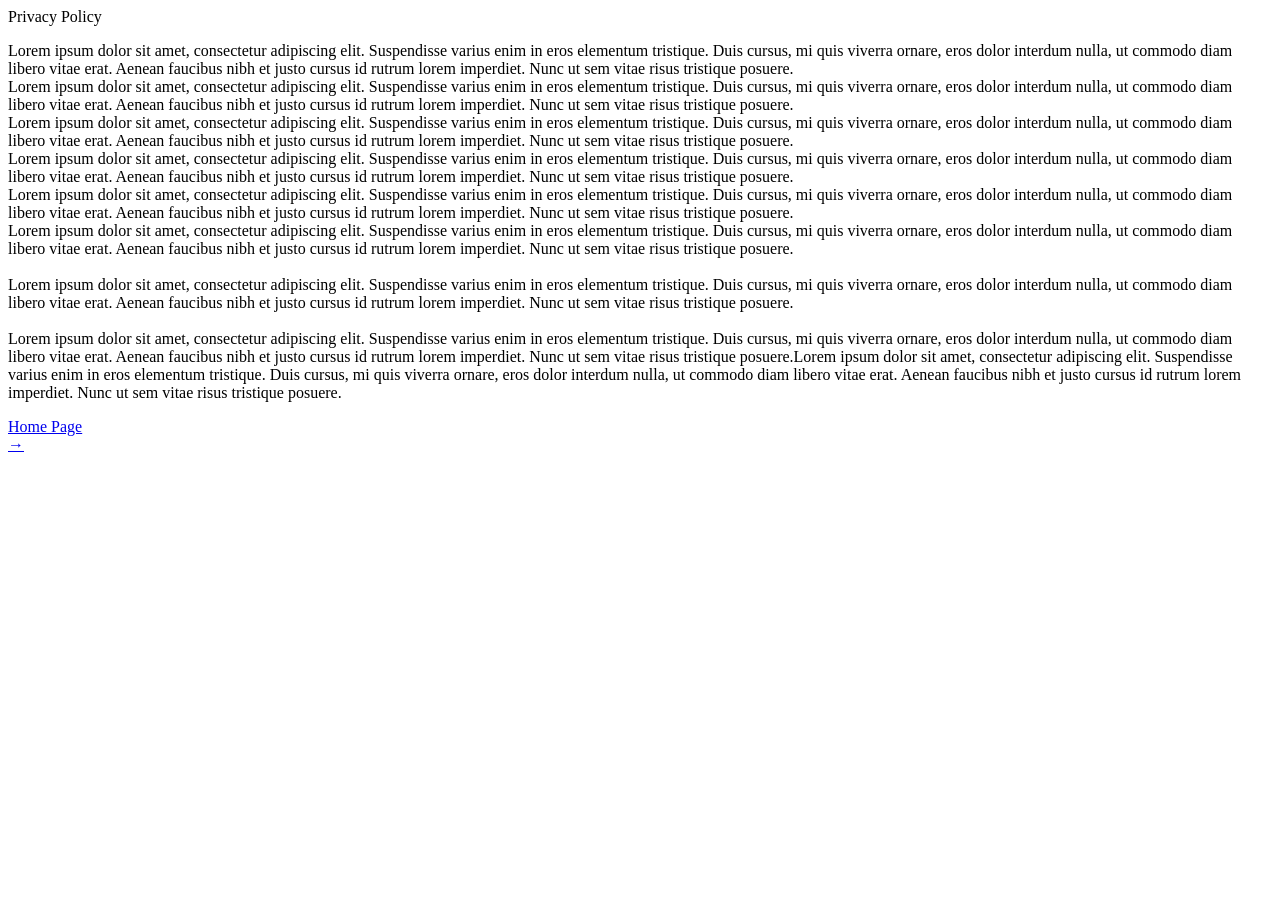
==== privacy-policy-back-page-ok.html @ 3b4ec620 "Add files via upload" ====
<!doctype html>
<!-- This site was created in Webflow. https://webflow.com --><!-- Last Published: Fri May 29 2026 19:56:03 GMT+0000 (Coordinated Universal Time) -->
<html
    data-wf-page="6a0327117312ab943bbf5c32"
    data-wf-status="1"
>
    <!-- Added by HTTrack --><meta
        http-equiv="content-type"
        content="text/html;charset=utf-8"
    /><!-- /Added by HTTrack -->
    <head>
        <meta charset="utf-8" />
        <link href="https://cdn.prod.website-files.com/" rel="preconnect" crossorigin="anonymous" />
        <title>Privacy Policy</title>
        <meta content="Privacy Policy and pop-up window" name="description" />
        <meta content="Privacy Policy" property="og:title" />
        <meta content="Privacy Policy and pop-up window" property="og:description" />
        <meta
            content="https://cdn.prod.website-files.com/69a6dccf8df4a122312ee3b1/69a896faf5322ec0ecd57ed1_cdu445-set-top-box-828550_1920.jpg"
            property="og:image"
        />
        <meta content="Privacy Policy" name="twitter:title" />
        <meta content="Privacy Policy and pop-up window" name="twitter:description" />
        <meta property="og:type" content="website" />
        <meta content="summary_large_image" name="twitter:card" />
        <meta content="width=device-width, initial-scale=1" name="viewport" />
        <link href="https://fonts.googleapis.com/" rel="preconnect" />
        <link href="https://fonts.gstatic.com/" rel="preconnect" crossorigin="anonymous" />
        <link rel="stylesheet" href="css/styles.css">
        <link rel="stylesheet" href="index.html">
        <script src="js/webfont.js" type="text/javascript"></script>
        <script type="text/javascript">
            WebFont.load({ google: { families: ["Jost:300,400,500,600,700"] } });
        </script>
        <script type="text/javascript">
            !(function (o, c) {
                var n = c.documentElement,
                    t = " w-mod-";
                (n.className += t + "js"),
                    ("ontouchstart" in o || (o.DocumentTouch && c instanceof DocumentTouch)) &&
                        (n.className += t + "touch");
            })(window, document);
        </script>
        
    </head>
    <body class="body">
        <section class="section-hero pp">
            <div class="container-hero">
                <div class="text-pp">Privacy Policy</div>
                <p class="paragraph-4">
                    Lorem ipsum dolor sit amet, consectetur adipiscing elit. Suspendisse varius enim in eros elementum
                    tristique. Duis cursus, mi quis viverra ornare, eros dolor interdum nulla, ut commodo diam libero
                    vitae erat. Aenean faucibus nibh et justo cursus id rutrum lorem imperdiet. Nunc ut sem vitae risus
                    tristique posuere.<br />Lorem ipsum dolor sit amet, consectetur adipiscing elit. Suspendisse varius
                    enim in eros elementum tristique. Duis cursus, mi quis viverra ornare, eros dolor interdum nulla, ut
                    commodo diam libero vitae erat. Aenean faucibus nibh et justo cursus id rutrum lorem imperdiet. Nunc
                    ut sem vitae risus tristique posuere.<br />Lorem ipsum dolor sit amet, consectetur adipiscing elit.
                    Suspendisse varius enim in eros elementum tristique. Duis cursus, mi quis viverra ornare, eros dolor
                    interdum nulla, ut commodo diam libero vitae erat. Aenean faucibus nibh et justo cursus id rutrum
                    lorem imperdiet. Nunc ut sem vitae risus tristique posuere.<br />Lorem ipsum dolor sit amet,
                    consectetur adipiscing elit. Suspendisse varius enim in eros elementum tristique. Duis cursus, mi
                    quis viverra ornare, eros dolor interdum nulla, ut commodo diam libero vitae erat. Aenean faucibus
                    nibh et justo cursus id rutrum lorem imperdiet. Nunc ut sem vitae risus tristique posuere.<br />Lorem
                    ipsum dolor sit amet, consectetur adipiscing elit. Suspendisse varius enim in eros elementum
                    tristique. Duis cursus, mi quis viverra ornare, eros dolor interdum nulla, ut commodo diam libero
                    vitae erat. Aenean faucibus nibh et justo cursus id rutrum lorem imperdiet. Nunc ut sem vitae risus
                    tristique posuere.<br />Lorem ipsum dolor sit amet, consectetur adipiscing elit. Suspendisse varius
                    enim in eros elementum tristique. Duis cursus, mi quis viverra ornare, eros dolor interdum nulla, ut
                    commodo diam libero vitae erat. Aenean faucibus nibh et justo cursus id rutrum lorem imperdiet. Nunc
                    ut sem vitae risus tristique posuere.<br /><br />Lorem ipsum dolor sit amet, consectetur adipiscing
                    elit. Suspendisse varius enim in eros elementum tristique. Duis cursus, mi quis viverra ornare, eros
                    dolor interdum nulla, ut commodo diam libero vitae erat. Aenean faucibus nibh et justo cursus id
                    rutrum lorem imperdiet. Nunc ut sem vitae risus tristique posuere.<br /><br />Lorem ipsum dolor sit
                    amet, consectetur adipiscing elit. Suspendisse varius enim in eros elementum tristique. Duis cursus,
                    mi quis viverra ornare, eros dolor interdum nulla, ut commodo diam libero vitae erat. Aenean
                    faucibus nibh et justo cursus id rutrum lorem imperdiet. Nunc ut sem vitae risus tristique
                    posuere.Lorem ipsum dolor sit amet, consectetur adipiscing elit. Suspendisse varius enim in eros
                    elementum tristique. Duis cursus, mi quis viverra ornare, eros dolor interdum nulla, ut commodo diam
                    libero vitae erat. Aenean faucibus nibh et justo cursus id rutrum lorem imperdiet. Nunc ut sem vitae
                    risus tristique posuere.
                </p>
                <a href="index.html" target="_blank" class="button-nav w-inline-block"
                    ><div class="btn-title-nav pp">Home Page</div>
                    <div class="arrow-text">→</div></a
                >
            </div>
        </section>
        <script
            src="../d3e54v103j8qbb.cloudfront.net/js/jquery-3.5.1.min.dc5e7f18c87b35.js?site=69a6dccf8df4a122312ee3b1"
            type="text/javascript"
            integrity="sha256-9/aliU8dGd2tb6OSsuzixeV4y/faTqgFtohetphbbj0="
            crossorigin="anonymous"
        ></script>
        <script
            src="js/webflow.schunk.f383f5e6d5965c7d.js"
            type="text/javascript"
            integrity="sha384-QnOp7fbOcrKXZDi7+0fkHJk90FV9G/AoswfyaoltjC7RwYWcCfFhbXP4nXa9dqGz"
            crossorigin="anonymous"
        ></script>
        <script
            src="js/webflow.751e0867.6551f58fa950fc60.js"
            type="text/javascript"
            integrity="sha384-1dzC0J/1cXneCALthyqDxwNOGMQVz5u79cgPYtq+trc8svQGAEjWtfOWQQilgE8m"
            crossorigin="anonymous"
        ></script>
    </body>
</html>
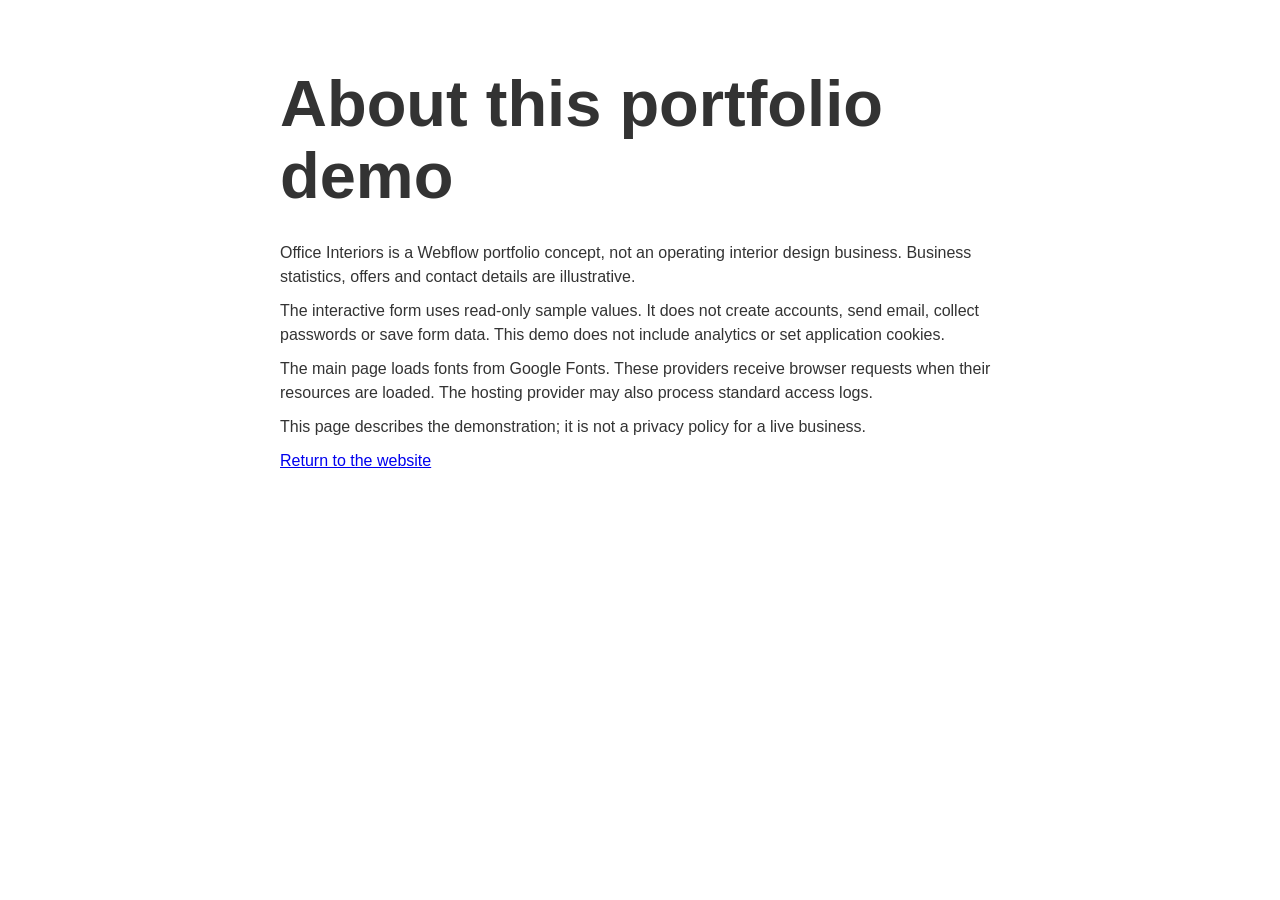
==== commit 7639a9d7: "Sync published Office Interiors demo improvements back to source" ====
--- a/privacy-policy-back-page-ok.html
+++ b/privacy-policy-back-page-ok.html
@@ -1,107 +1,8 @@
 <!doctype html>
-<!-- This site was created in Webflow. https://webflow.com --><!-- Last Published: Fri May 29 2026 19:56:03 GMT+0000 (Coordinated Universal Time) -->
-<html
-    data-wf-page="6a0327117312ab943bbf5c32"
-    data-wf-status="1"
->
-    <!-- Added by HTTrack --><meta
-        http-equiv="content-type"
-        content="text/html;charset=utf-8"
-    /><!-- /Added by HTTrack -->
-    <head>
-        <meta charset="utf-8" />
-        <link href="https://cdn.prod.website-files.com/" rel="preconnect" crossorigin="anonymous" />
-        <title>Privacy Policy</title>
-        <meta content="Privacy Policy and pop-up window" name="description" />
-        <meta content="Privacy Policy" property="og:title" />
-        <meta content="Privacy Policy and pop-up window" property="og:description" />
-        <meta
-            content="https://cdn.prod.website-files.com/69a6dccf8df4a122312ee3b1/69a896faf5322ec0ecd57ed1_cdu445-set-top-box-828550_1920.jpg"
-            property="og:image"
-        />
-        <meta content="Privacy Policy" name="twitter:title" />
-        <meta content="Privacy Policy and pop-up window" name="twitter:description" />
-        <meta property="og:type" content="website" />
-        <meta content="summary_large_image" name="twitter:card" />
-        <meta content="width=device-width, initial-scale=1" name="viewport" />
-        <link href="https://fonts.googleapis.com/" rel="preconnect" />
-        <link href="https://fonts.gstatic.com/" rel="preconnect" crossorigin="anonymous" />
-        <link rel="stylesheet" href="css/styles.css">
-        <link rel="stylesheet" href="index.html">
-        <script src="js/webfont.js" type="text/javascript"></script>
-        <script type="text/javascript">
-            WebFont.load({ google: { families: ["Jost:300,400,500,600,700"] } });
-        </script>
-        <script type="text/javascript">
-            !(function (o, c) {
-                var n = c.documentElement,
-                    t = " w-mod-";
-                (n.className += t + "js"),
-                    ("ontouchstart" in o || (o.DocumentTouch && c instanceof DocumentTouch)) &&
-                        (n.className += t + "touch");
-            })(window, document);
-        </script>
-        
-    </head>
-    <body class="body">
-        <section class="section-hero pp">
-            <div class="container-hero">
-                <div class="text-pp">Privacy Policy</div>
-                <p class="paragraph-4">
-                    Lorem ipsum dolor sit amet, consectetur adipiscing elit. Suspendisse varius enim in eros elementum
-                    tristique. Duis cursus, mi quis viverra ornare, eros dolor interdum nulla, ut commodo diam libero
-                    vitae erat. Aenean faucibus nibh et justo cursus id rutrum lorem imperdiet. Nunc ut sem vitae risus
-                    tristique posuere.<br />Lorem ipsum dolor sit amet, consectetur adipiscing elit. Suspendisse varius
-                    enim in eros elementum tristique. Duis cursus, mi quis viverra ornare, eros dolor interdum nulla, ut
-                    commodo diam libero vitae erat. Aenean faucibus nibh et justo cursus id rutrum lorem imperdiet. Nunc
-                    ut sem vitae risus tristique posuere.<br />Lorem ipsum dolor sit amet, consectetur adipiscing elit.
-                    Suspendisse varius enim in eros elementum tristique. Duis cursus, mi quis viverra ornare, eros dolor
-                    interdum nulla, ut commodo diam libero vitae erat. Aenean faucibus nibh et justo cursus id rutrum
-                    lorem imperdiet. Nunc ut sem vitae risus tristique posuere.<br />Lorem ipsum dolor sit amet,
-                    consectetur adipiscing elit. Suspendisse varius enim in eros elementum tristique. Duis cursus, mi
-                    quis viverra ornare, eros dolor interdum nulla, ut commodo diam libero vitae erat. Aenean faucibus
-                    nibh et justo cursus id rutrum lorem imperdiet. Nunc ut sem vitae risus tristique posuere.<br />Lorem
-                    ipsum dolor sit amet, consectetur adipiscing elit. Suspendisse varius enim in eros elementum
-                    tristique. Duis cursus, mi quis viverra ornare, eros dolor interdum nulla, ut commodo diam libero
-                    vitae erat. Aenean faucibus nibh et justo cursus id rutrum lorem imperdiet. Nunc ut sem vitae risus
-                    tristique posuere.<br />Lorem ipsum dolor sit amet, consectetur adipiscing elit. Suspendisse varius
-                    enim in eros elementum tristique. Duis cursus, mi quis viverra ornare, eros dolor interdum nulla, ut
-                    commodo diam libero vitae erat. Aenean faucibus nibh et justo cursus id rutrum lorem imperdiet. Nunc
-                    ut sem vitae risus tristique posuere.<br /><br />Lorem ipsum dolor sit amet, consectetur adipiscing
-                    elit. Suspendisse varius enim in eros elementum tristique. Duis cursus, mi quis viverra ornare, eros
-                    dolor interdum nulla, ut commodo diam libero vitae erat. Aenean faucibus nibh et justo cursus id
-                    rutrum lorem imperdiet. Nunc ut sem vitae risus tristique posuere.<br /><br />Lorem ipsum dolor sit
-                    amet, consectetur adipiscing elit. Suspendisse varius enim in eros elementum tristique. Duis cursus,
-                    mi quis viverra ornare, eros dolor interdum nulla, ut commodo diam libero vitae erat. Aenean
-                    faucibus nibh et justo cursus id rutrum lorem imperdiet. Nunc ut sem vitae risus tristique
-                    posuere.Lorem ipsum dolor sit amet, consectetur adipiscing elit. Suspendisse varius enim in eros
-                    elementum tristique. Duis cursus, mi quis viverra ornare, eros dolor interdum nulla, ut commodo diam
-                    libero vitae erat. Aenean faucibus nibh et justo cursus id rutrum lorem imperdiet. Nunc ut sem vitae
-                    risus tristique posuere.
-                </p>
-                <a href="index.html" target="_blank" class="button-nav w-inline-block"
-                    ><div class="btn-title-nav pp">Home Page</div>
-                    <div class="arrow-text">→</div></a
-                >
-            </div>
-        </section>
-        <script
-            src="../d3e54v103j8qbb.cloudfront.net/js/jquery-3.5.1.min.dc5e7f18c87b35.js?site=69a6dccf8df4a122312ee3b1"
-            type="text/javascript"
-            integrity="sha256-9/aliU8dGd2tb6OSsuzixeV4y/faTqgFtohetphbbj0="
-            crossorigin="anonymous"
-        ></script>
-        <script
-            src="js/webflow.schunk.f383f5e6d5965c7d.js"
-            type="text/javascript"
-            integrity="sha384-QnOp7fbOcrKXZDi7+0fkHJk90FV9G/AoswfyaoltjC7RwYWcCfFhbXP4nXa9dqGz"
-            crossorigin="anonymous"
-        ></script>
-        <script
-            src="js/webflow.751e0867.6551f58fa950fc60.js"
-            type="text/javascript"
-            integrity="sha384-1dzC0J/1cXneCALthyqDxwNOGMQVz5u79cgPYtq+trc8svQGAEjWtfOWQQilgE8m"
-            crossorigin="anonymous"
-        ></script>
-    </body>
-</html>
+<html lang="en"><head><meta charset="utf-8"><meta name="viewport" content="width=device-width, initial-scale=1"><title>About this portfolio demo</title><link rel="icon" href="6a0c930e99f82356119db2fb_favicon_32.jpg" type="image/jpeg"><link rel="stylesheet" href="styles.css"></head>
+<body><main class="container-hero" style="padding:48px 20px;max-width:760px"><h1>About this portfolio demo</h1>
+<p>Office Interiors is a Webflow portfolio concept, not an operating interior design business. Business statistics, offers and contact details are illustrative.</p>
+<p>The interactive form uses read-only sample values. It does not create accounts, send email, collect passwords or save form data. This demo does not include analytics or set application cookies.</p>
+<p>The main page loads fonts from Google Fonts. These providers receive browser requests when their resources are loaded. The hosting provider may also process standard access logs.</p>
+<p>This page describes the demonstration; it is not a privacy policy for a live business.</p>
+<a href="index.html">Return to the website</a></main></body></html>
--- a/styles.css
+++ b/styles.css
@@ -0,0 +1,4090 @@
+html {
+  -webkit-text-size-adjust: 100%;
+  -ms-text-size-adjust: 100%;
+  font-family: sans-serif;
+}
+
+body {
+  margin: 0;
+}
+
+article, aside, details, figcaption, figure, footer, header, hgroup, main, menu, nav, section, summary {
+  display: block;
+}
+
+audio, canvas, progress, video {
+  vertical-align: baseline;
+  display: inline-block;
+}
+
+audio:not([controls]) {
+  height: 0;
+  display: none
+}
+
+[hidden], template {
+  display: none;
+}
+
+a {
+  background-color: #0000;
+}
+
+a:active, a:hover {
+  outline: 0;
+}
+
+abbr[title] {
+  border-bottom: 1px dotted;
+}
+
+b, strong {
+  font-weight: bold;
+}
+
+dfn {
+  font-style: italic;
+}
+
+h1 {
+  margin: .67em 0;
+  font-size: 2em;
+}
+
+mark {
+  color: #000;
+  background: #ff0;
+}
+
+small {
+  font-size: 80%;
+}
+
+sub, sup {
+  vertical-align: baseline;
+  font-size: 75%;
+  line-height: 0;
+  position: relative;
+}
+
+sup {
+  top: -.5em;
+}
+
+sub {
+  bottom: -.25em;
+}
+
+img {
+  border: 0;
+}
+
+svg:not(:root) {
+  overflow: hidden;
+}
+
+hr {
+  box-sizing: content-box;
+  height: 0;
+}
+
+pre {
+  overflow: auto;
+}
+
+code, kbd, pre, samp {
+  font-family: monospace;
+  font-size: 1em;
+}
+
+button, input, optgroup, select, textarea {
+  color: inherit;
+  font: inherit;
+  margin: 0;
+}
+
+button {
+  overflow: visible;
+}
+
+button, select {
+  text-transform: none;
+}
+
+button, html input[type="button"], input[type="reset"] {
+  -webkit-appearance: button;
+  cursor: pointer;
+}
+
+button[disabled], html input[disabled] {
+  cursor: default;
+}
+
+button::-moz-focus-inner, input::-moz-focus-inner {
+  border: 0;
+  padding: 0;
+}
+
+input {
+  line-height: normal;
+}
+
+input[type="checkbox"], input[type="radio"] {
+  box-sizing: border-box;
+  padding: 0;
+}
+
+input[type="number"]::-webkit-inner-spin-button, input[type="number"]::-webkit-outer-spin-button {
+  height: auto;
+}
+
+input[type="search"] {
+  -webkit-appearance: none;
+}
+
+input[type="search"]::-webkit-search-cancel-button, input[type="search"]::-webkit-search-decoration {
+  -webkit-appearance: none;
+}
+
+legend {
+  border: 0;
+  padding: 0;
+}
+
+textarea {
+  overflow: auto;
+}
+
+optgroup {
+  font-weight: bold;
+}
+
+table {
+  border-collapse: collapse;
+  border-spacing: 0;
+}
+
+td, th {
+  padding: 0;
+}
+
+@font-face {
+  font-family: webflow-icons;
+  src: url("[data-uri]") format("truetype");
+  font-weight: normal;
+  font-style: normal;
+}
+
+[class^="w-icon-"], [class*=" w-icon-"] {
+  speak: none;
+  font-variant: normal;
+  text-transform: none;
+  -webkit-font-smoothing: antialiased;
+  -moz-osx-font-smoothing: grayscale;
+  font-style: normal;
+  font-weight: normal;
+  line-height: 1;
+  font-family: webflow-icons !important;
+}
+
+.w-icon-slider-right:before {
+  content: "";
+}
+
+.w-icon-slider-left:before {
+  content: "";
+}
+
+.w-icon-nav-menu:before {
+  content: "";
+}
+
+.w-icon-arrow-down:before, .w-icon-dropdown-toggle:before {
+  content: "";
+}
+
+.w-icon-file-upload-remove:before {
+  content: "";
+}
+
+.w-icon-file-upload-icon:before {
+  content: "";
+}
+
+* {
+  box-sizing: border-box;
+}
+
+html {
+  height: 100%;
+}
+
+body {
+  color: #333;
+  background-color: #fff;
+  min-height: 100%;
+  margin: 0;
+  font-family: Arial, sans-serif;
+  font-size: 14px;
+  line-height: 20px;
+}
+
+img {
+  vertical-align: middle;
+  max-width: 100%;
+  display: inline-block;
+}
+
+html.w-mod-touch * {
+  background-attachment: scroll !important;
+}
+
+.w-block {
+  display: block;
+}
+
+.w-inline-block {
+  max-width: 100%;
+  display: inline-block;
+}
+
+.w-clearfix:before, .w-clearfix:after {
+  content: " ";
+  grid-area: 1 / 1 / 2 / 2;
+  display: table;
+}
+
+.w-clearfix:after {
+  clear: both;
+}
+
+.w-hidden {
+  display: none;
+}
+
+.w-button {
+  color: #fff;
+  line-height: inherit;
+  cursor: pointer;
+  background-color: #3898ec;
+  border: 0;
+  border-radius: 0;
+  padding: 9px 15px;
+  text-decoration: none;
+  display: inline-block;
+}
+
+input.w-button {
+  -webkit-appearance: button;
+}
+
+html[data-w-dynpage] [data-w-cloak] {
+  color: #0000 !important;
+}
+
+.w-code-block {
+  margin: unset;
+}
+
+pre.w-code-block code {
+  all: inherit;
+}
+
+pre.w-code-block code > span {
+  display: block !important;
+}
+
+.w-optimization {
+  display: contents;
+}
+
+h1, h2, h3, h4, h5, h6 {
+  margin-bottom: 10px;
+  font-weight: bold;
+}
+
+h1 {
+  margin-top: 20px;
+  font-size: 38px;
+  line-height: 44px;
+}
+
+h2 {
+  margin-top: 20px;
+  font-size: 32px;
+  line-height: 36px;
+}
+
+h3 {
+  margin-top: 20px;
+  font-size: 24px;
+  line-height: 30px;
+}
+
+h4 {
+  margin-top: 10px;
+  font-size: 18px;
+  line-height: 24px;
+}
+
+h5 {
+  margin-top: 10px;
+  font-size: 14px;
+  line-height: 20px;
+}
+
+h6 {
+  margin-top: 10px;
+  font-size: 12px;
+  line-height: 18px;
+}
+
+p {
+  margin-top: 0;
+  margin-bottom: 10px;
+}
+
+blockquote {
+  border-left: 5px solid #e2e2e2;
+  margin: 0 0 10px;
+  padding: 10px 20px;
+  font-size: 18px;
+  line-height: 22px;
+}
+
+figure {
+  margin: 0 0 10px;
+}
+
+figcaption {
+  text-align: center;
+  margin-top: 5px;
+}
+
+ul, ol {
+  margin-top: 0;
+  margin-bottom: 10px;
+  padding-left: 40px;
+}
+
+.w-list-unstyled {
+  padding-left: 0;
+  list-style: none;
+}
+
+.w-embed:before, .w-embed:after {
+  content: " ";
+  grid-area: 1 / 1 / 2 / 2;
+  display: table;
+}
+
+.w-embed:after {
+  clear: both;
+}
+
+.w-video {
+  width: 100%;
+  padding: 0;
+  position: relative;
+}
+
+.w-video iframe, .w-video object, .w-video embed {
+  border: none;
+  width: 100%;
+  height: 100%;
+  position: absolute;
+  top: 0;
+  left: 0;
+}
+
+fieldset {
+  border: 0;
+  margin: 0;
+  padding: 0;
+}
+
+button, [type="button"], [type="reset"] {
+  cursor: pointer;
+  -webkit-appearance: button;
+  border: 0;
+}
+
+.w-form {
+  margin: 0 0 15px;
+}
+
+.w-form-done {
+  text-align: center;
+  background-color: #ddd;
+  padding: 20px;
+  display: none;
+}
+
+.w-form-fail {
+  background-color: #ffdede;
+  margin-top: 10px;
+  padding: 10px;
+  display: none;
+}
+
+label {
+  margin-bottom: 5px;
+  font-weight: bold;
+  display: block;
+}
+
+.w-input, .w-select {
+  color: #333;
+  vertical-align: middle;
+  background-color: #fff;
+  border: 1px solid #ccc;
+  width: 100%;
+  height: 38px;
+  margin-bottom: 10px;
+  padding: 8px 12px;
+  font-size: 14px;
+  line-height: 1.42857;
+  display: block;
+}
+
+.w-input::placeholder, .w-select::placeholder {
+  color: #999;
+}
+
+.w-input:focus, .w-select:focus {
+  border-color: #3898ec;
+  outline: 0;
+}
+
+.w-input[disabled], .w-select[disabled], .w-input[readonly], .w-select[readonly], fieldset[disabled] .w-input, fieldset[disabled] .w-select {
+  cursor: not-allowed;
+}
+
+.w-input[disabled]:not(.w-input-disabled), .w-select[disabled]:not(.w-input-disabled), .w-input[readonly], .w-select[readonly], fieldset[disabled]:not(.w-input-disabled) .w-input, fieldset[disabled]:not(.w-input-disabled) .w-select {
+  background-color: #eee;
+}
+
+textarea.w-input, textarea.w-select {
+  height: auto;
+}
+
+.w-select {
+  background-color: #f3f3f3;
+}
+
+.w-select[multiple] {
+  height: auto;
+}
+
+.w-form-label {
+  cursor: pointer;
+  margin-bottom: 0;
+  font-weight: normal;
+  display: inline-block;
+}
+
+.w-radio {
+  margin-bottom: 5px;
+  padding-left: 20px;
+  display: block;
+}
+
+.w-radio:before, .w-radio:after {
+  content: " ";
+  grid-area: 1 / 1 / 2 / 2;
+  display: table;
+}
+
+.w-radio:after {
+  clear: both;
+}
+
+.w-radio-input {
+  float: left;
+  margin: 3px 0 0 -20px;
+  line-height: normal;
+}
+
+.w-file-upload {
+  margin-bottom: 10px;
+  display: block;
+}
+
+.w-file-upload-input {
+  opacity: 0;
+  z-index: -100;
+  width: .1px;
+  height: .1px;
+  position: absolute;
+  overflow: hidden;
+}
+
+.w-file-upload-default, .w-file-upload-uploading, .w-file-upload-success {
+  color: #333;
+  display: inline-block;
+}
+
+.w-file-upload-error {
+  margin-top: 10px;
+  display: block;
+}
+
+.w-file-upload-default.w-hidden, .w-file-upload-uploading.w-hidden, .w-file-upload-error.w-hidden, .w-file-upload-success.w-hidden {
+  display: none;
+}
+
+.w-file-upload-uploading-btn {
+  cursor: pointer;
+  background-color: #fafafa;
+  border: 1px solid #ccc;
+  margin: 0;
+  padding: 8px 12px;
+  font-size: 14px;
+  font-weight: normal;
+  display: flex;
+}
+
+.w-file-upload-file {
+  background-color: #fafafa;
+  border: 1px solid #ccc;
+  flex-grow: 1;
+  justify-content: space-between;
+  margin: 0;
+  padding: 8px 9px 8px 11px;
+  display: flex;
+}
+
+.w-file-upload-file-name {
+  font-size: 14px;
+  font-weight: normal;
+  display: block;
+}
+
+.w-file-remove-link {
+  cursor: pointer;
+  width: auto;
+  height: auto;
+  margin-top: 3px;
+  margin-left: 10px;
+  padding: 3px;
+  display: block;
+}
+
+.w-icon-file-upload-remove {
+  margin: auto;
+  font-size: 10px;
+}
+
+.w-file-upload-error-msg {
+  color: #ea384c;
+  padding: 2px 0;
+  display: inline-block;
+}
+
+.w-file-upload-info {
+  padding: 0 12px;
+  line-height: 38px;
+  display: inline-block;
+}
+
+.w-file-upload-label {
+  cursor: pointer;
+  background-color: #fafafa;
+  border: 1px solid #ccc;
+  margin: 0;
+  padding: 8px 12px;
+  font-size: 14px;
+  font-weight: normal;
+  display: inline-block;
+}
+
+.w-icon-file-upload-icon, .w-icon-file-upload-uploading {
+  width: 20px;
+  margin-right: 8px;
+  display: inline-block;
+}
+
+.w-icon-file-upload-uploading {
+  height: 20px;
+}
+
+.w-container {
+  max-width: 940px;
+  margin-left: auto;
+  margin-right: auto;
+}
+
+.w-container:before, .w-container:after {
+  content: " ";
+  grid-area: 1 / 1 / 2 / 2;
+  display: table;
+}
+
+.w-container:after {
+  clear: both;
+}
+
+.w-container .w-row {
+  margin-left: -10px;
+  margin-right: -10px;
+}
+
+.w-row:before, .w-row:after {
+  content: " ";
+  grid-area: 1 / 1 / 2 / 2;
+  display: table;
+}
+
+.w-row:after {
+  clear: both;
+}
+
+.w-row .w-row {
+  margin-left: 0;
+  margin-right: 0;
+}
+
+.w-col {
+  float: left;
+  width: 100%;
+  min-height: 1px;
+  padding-left: 10px;
+  padding-right: 10px;
+  position: relative;
+}
+
+.w-col .w-col {
+  padding-left: 0;
+  padding-right: 0;
+}
+
+.w-col-1 {
+  width: 8.33333%;
+}
+
+.w-col-2 {
+  width: 16.6667%;
+}
+
+.w-col-3 {
+  width: 25%;
+}
+
+.w-col-4 {
+  width: 33.3333%;
+}
+
+.w-col-5 {
+  width: 41.6667%;
+}
+
+.w-col-6 {
+  width: 50%;
+}
+
+.w-col-7 {
+  width: 58.3333%;
+}
+
+.w-col-8 {
+  width: 66.6667%;
+}
+
+.w-col-9 {
+  width: 75%;
+}
+
+.w-col-10 {
+  width: 83.3333%;
+}
+
+.w-col-11 {
+  width: 91.6667%;
+}
+
+.w-col-12 {
+  width: 100%;
+}
+
+.w-hidden-main {
+  display: none !important;
+}
+
+.password-wrapper {
+  position: relative;
+}
+
+.password-wrapper input {
+  width: 100%;
+  padding-right: 40px;
+  box-sizing: border-box;
+}
+
+.password-wrapper button {
+  position: absolute;
+  right: 10px;
+  top: 40%;
+  transform: translateY(-50%);
+  border: none;
+  background: none;
+  cursor: pointer;
+  font-size: 18px;
+}
+.password-toggle.active {
+  color: #0007af;
+}
+.cookie-banner {
+  position: fixed;
+  bottom: 20px;
+  left: 20px;
+  right: 20px;
+  background: #8c8c8c;
+  color: rgb(30, 30, 30);
+  padding: 20px;
+  border-radius: 8px;
+  z-index: 9999;
+}
+
+.cookie-banner.hidden {
+  display: none;
+}
+
+
+
+
+
+
+
+@media screen and (max-width: 991px) {
+  .w-container {
+    max-width: 1140px;
+  }
+
+  .w-hidden-main {
+    display: inherit !important;
+  }
+
+  .w-hidden-medium {
+    display: none !important;
+  }
+
+  .w-col-medium-1 {
+    width: 8.33333%;
+  }
+
+  .w-col-medium-2 {
+    width: 16.6667%;
+  }
+
+  .w-col-medium-3 {
+    width: 25%;
+  }
+
+  .w-col-medium-4 {
+    width: 33.3333%;
+  }
+
+  .w-col-medium-5 {
+    width: 41.6667%;
+  }
+
+  .w-col-medium-6 {
+    width: 50%;
+  }
+
+  .w-col-medium-7 {
+    width: 58.3333%;
+  }
+
+  .w-col-medium-8 {
+    width: 66.6667%;
+  }
+
+  .w-col-medium-9 {
+    width: 75%;
+  }
+
+  .w-col-medium-10 {
+    width: 83.3333%;
+  }
+
+  .w-col-medium-11 {
+    width: 91.6667%;
+  }
+
+  .w-col-medium-12 {
+    width: 100%;
+  }
+
+  .w-col-stack {
+    width: 100%;
+    left: auto;
+    right: auto;
+  }
+}
+
+@media screen and (max-width: 767px) {
+  .w-hidden-main, .w-hidden-medium {
+    display: inherit !important;
+  }
+
+  .w-hidden-small {
+    display: none !important;
+  }
+
+  .w-row, .w-container .w-row {
+    margin-left: 0;
+    margin-right: 0;
+  }
+
+  .w-col {
+    width: 100%;
+    left: auto;
+    right: auto;
+  }
+
+  .w-col-small-1 {
+    width: 8.33333%;
+  }
+
+  .w-col-small-2 {
+    width: 16.6667%;
+  }
+
+  .w-col-small-3 {
+    width: 25%;
+  }
+
+  .w-col-small-4 {
+    width: 33.3333%;
+  }
+
+  .w-col-small-5 {
+    width: 41.6667%;
+  }
+
+  .w-col-small-6 {
+    width: 50%;
+  }
+
+  .w-col-small-7 {
+    width: 58.3333%;
+  }
+
+  .w-col-small-8 {
+    width: 66.6667%;
+  }
+
+  .w-col-small-9 {
+    width: 75%;
+  }
+
+  .w-col-small-10 {
+    width: 83.3333%;
+  }
+
+  .w-col-small-11 {
+    width: 91.6667%;
+  }
+
+  .w-col-small-12 {
+    width: 100%;
+  }
+}
+
+@media screen and (max-width: 479px) {
+  .w-container {
+    max-width: none;
+  }
+
+  .w-hidden-main, .w-hidden-medium, .w-hidden-small {
+    display: inherit !important;
+  }
+
+  .w-hidden-tiny {
+    display: none !important;
+  }
+
+  .w-col {
+    width: 100%;
+  }
+
+  .w-col-tiny-1 {
+    width: 8.33333%;
+  }
+
+  .w-col-tiny-2 {
+    width: 16.6667%;
+  }
+
+  .w-col-tiny-3 {
+    width: 25%;
+  }
+
+  .w-col-tiny-4 {
+    width: 33.3333%;
+  }
+
+  .w-col-tiny-5 {
+    width: 41.6667%;
+  }
+
+  .w-col-tiny-6 {
+    width: 50%;
+  }
+
+  .w-col-tiny-7 {
+    width: 58.3333%;
+  }
+
+  .w-col-tiny-8 {
+    width: 66.6667%;
+  }
+
+  .w-col-tiny-9 {
+    width: 75%;
+  }
+
+  .w-col-tiny-10 {
+    width: 83.3333%;
+  }
+
+  .w-col-tiny-11 {
+    width: 91.6667%;
+  }
+
+  .w-col-tiny-12 {
+    width: 100%;
+  }
+}
+
+.w-widget {
+  position: relative;
+}
+
+.w-widget-map {
+  width: 100%;
+  height: 400px;
+}
+
+.w-widget-map label {
+  width: auto;
+  display: inline;
+}
+
+.w-widget-map img {
+  max-width: inherit;
+}
+
+.w-widget-map .gm-style-iw {
+  text-align: center;
+}
+
+.w-widget-map .gm-style-iw > button {
+  display: none !important;
+}
+
+.w-widget-twitter {
+  overflow: hidden;
+}
+
+.w-widget-twitter-count-shim {
+  vertical-align: top;
+  text-align: center;
+  background: #fff;
+  border: 1px solid #758696;
+  border-radius: 3px;
+  width: 28px;
+  height: 20px;
+  display: inline-block;
+  position: relative;
+}
+
+.w-widget-twitter-count-shim * {
+  pointer-events: none;
+  -webkit-user-select: none;
+  user-select: none;
+}
+
+.w-widget-twitter-count-shim .w-widget-twitter-count-inner {
+  text-align: center;
+  color: #999;
+  font-family: serif;
+  font-size: 15px;
+  line-height: 12px;
+  position: relative;
+}
+
+.w-widget-twitter-count-shim .w-widget-twitter-count-clear {
+  display: block;
+  position: relative;
+}
+
+.w-widget-twitter-count-shim.w--large {
+  width: 36px;
+  height: 28px;
+}
+
+.w-widget-twitter-count-shim.w--large .w-widget-twitter-count-inner {
+  font-size: 18px;
+  line-height: 18px;
+}
+
+.w-widget-twitter-count-shim:not(.w--vertical) {
+  margin-left: 5px;
+  margin-right: 8px;
+}
+
+.w-widget-twitter-count-shim:not(.w--vertical).w--large {
+  margin-left: 6px;
+}
+
+.w-widget-twitter-count-shim:not(.w--vertical):before, .w-widget-twitter-count-shim:not(.w--vertical):after {
+  content: " ";
+  pointer-events: none;
+  border: solid #0000;
+  width: 0;
+  height: 0;
+  position: absolute;
+  top: 50%;
+  left: 0;
+}
+
+.w-widget-twitter-count-shim:not(.w--vertical):before {
+  border-width: 4px;
+  border-color: #75869600 #5d6c7b #75869600 #75869600;
+  margin-top: -4px;
+  margin-left: -9px;
+}
+
+.w-widget-twitter-count-shim:not(.w--vertical).w--large:before {
+  border-width: 5px;
+  margin-top: -5px;
+  margin-left: -10px;
+}
+
+.w-widget-twitter-count-shim:not(.w--vertical):after {
+  border-width: 4px;
+  border-color: #fff0 #fff #fff0 #fff0;
+  margin-top: -4px;
+  margin-left: -8px;
+}
+
+.w-widget-twitter-count-shim:not(.w--vertical).w--large:after {
+  border-width: 5px;
+  margin-top: -5px;
+  margin-left: -9px;
+}
+
+.w-widget-twitter-count-shim.w--vertical {
+  width: 61px;
+  height: 33px;
+  margin-bottom: 8px;
+}
+
+.w-widget-twitter-count-shim.w--vertical:before, .w-widget-twitter-count-shim.w--vertical:after {
+  content: " ";
+  pointer-events: none;
+  border: solid #0000;
+  width: 0;
+  height: 0;
+  position: absolute;
+  top: 100%;
+  left: 50%;
+}
+
+.w-widget-twitter-count-shim.w--vertical:before {
+  border-width: 5px;
+  border-color: #5d6c7b #75869600 #75869600;
+  margin-left: -5px;
+}
+
+.w-widget-twitter-count-shim.w--vertical:after {
+  border-width: 4px;
+  border-color: #fff #fff0 #fff0;
+  margin-left: -4px;
+}
+
+.w-widget-twitter-count-shim.w--vertical .w-widget-twitter-count-inner {
+  font-size: 18px;
+  line-height: 22px;
+}
+
+.w-widget-twitter-count-shim.w--vertical.w--large {
+  width: 76px;
+}
+
+.w-background-video {
+  color: #fff;
+  height: 500px;
+  position: relative;
+  overflow: hidden;
+}
+
+.w-background-video > video {
+  object-fit: cover;
+  z-index: -100;
+  background-position: 50%;
+  background-size: cover;
+  width: 100%;
+  height: 100%;
+  margin: auto;
+  position: absolute;
+  inset: -100%;
+}
+
+.w-background-video > video::-webkit-media-controls-start-playback-button {
+  -webkit-appearance: none;
+  display: none !important;
+}
+
+.w-background-video--control {
+  background-color: #0000;
+  padding: 0;
+  position: absolute;
+  bottom: 1em;
+  right: 1em;
+}
+
+.w-background-video--control > [hidden] {
+  display: none !important;
+}
+
+.w-slider {
+  text-align: center;
+  clear: both;
+  -webkit-tap-highlight-color: #0000;
+  tap-highlight-color: #0000;
+  background: #ddd;
+  height: 300px;
+  position: relative;
+}
+
+.w-slider-mask {
+  z-index: 1;
+  white-space: nowrap;
+  height: 100%;
+  display: block;
+  position: relative;
+  left: 0;
+  right: 0;
+  overflow: hidden;
+}
+
+.w-slide {
+  vertical-align: top;
+  white-space: normal;
+  text-align: left;
+  width: 100%;
+  height: 100%;
+  display: inline-block;
+  position: relative;
+}
+
+.w-slider-nav {
+  z-index: 2;
+  text-align: center;
+  -webkit-tap-highlight-color: #0000;
+  tap-highlight-color: #0000;
+  height: 40px;
+  margin: auto;
+  padding-top: 10px;
+  position: absolute;
+  inset: auto 0 0;
+}
+
+.w-slider-nav.w-round > div {
+  border-radius: 100%;
+}
+
+.w-slider-nav.w-num > div {
+  width: auto;
+  height: auto;
+  font-size: inherit;
+  line-height: inherit;
+  padding: .2em .5em;
+}
+
+.w-slider-nav.w-shadow > div {
+  box-shadow: 0 0 3px #3336;
+}
+
+.w-slider-nav-invert {
+  color: #fff;
+}
+
+.w-slider-nav-invert > div {
+  background-color: #2226;
+}
+
+.w-slider-nav-invert > div.w-active {
+  background-color: #222;
+}
+
+.w-slider-dot {
+  cursor: pointer;
+  background-color: #fff6;
+  width: 1em;
+  height: 1em;
+  margin: 0 3px .5em;
+  transition: background-color .1s, color .1s;
+  display: inline-block;
+  position: relative;
+}
+
+.w-slider-dot.w-active {
+  background-color: #fff;
+}
+
+.w-slider-dot:focus {
+  outline: none;
+  box-shadow: 0 0 0 2px #fff;
+}
+
+.w-slider-dot:focus.w-active {
+  box-shadow: none;
+}
+
+.w-slider-arrow-left, .w-slider-arrow-right {
+  cursor: pointer;
+  color: #fff;
+  -webkit-tap-highlight-color: #0000;
+  tap-highlight-color: #0000;
+  -webkit-user-select: none;
+  user-select: none;
+  width: 80px;
+  margin: auto;
+  font-size: 40px;
+  position: absolute;
+  inset: 0;
+  overflow: hidden;
+}
+
+.w-slider-arrow-left [class^="w-icon-"], .w-slider-arrow-right [class^="w-icon-"], .w-slider-arrow-left [class*=" w-icon-"], .w-slider-arrow-right [class*=" w-icon-"] {
+  position: absolute;
+}
+
+.w-slider-arrow-left:focus, .w-slider-arrow-right:focus {
+  outline: 0;
+}
+
+.w-slider-arrow-left {
+  z-index: 3;
+  right: auto;
+}
+
+.w-slider-arrow-right {
+  z-index: 4;
+  left: auto;
+}
+
+.w-icon-slider-left, .w-icon-slider-right {
+  width: 1em;
+  height: 1em;
+  margin: auto;
+  inset: 0;
+}
+
+.w-slider-aria-label {
+  clip: rect(0 0 0 0);
+  border: 0;
+  width: 1px;
+  height: 1px;
+  margin: -1px;
+  padding: 0;
+  position: absolute;
+  overflow: hidden;
+}
+
+.w-slider-force-show {
+  display: block !important;
+}
+
+.w-dropdown {
+  text-align: left;
+  z-index: 900;
+  margin-left: auto;
+  margin-right: auto;
+  display: inline-block;
+  position: relative;
+}
+
+.w-dropdown-btn, .w-dropdown-toggle, .w-dropdown-link {
+  vertical-align: top;
+  color: #222;
+  text-align: left;
+  white-space: nowrap;
+  margin-left: auto;
+  margin-right: auto;
+  padding: 20px;
+  text-decoration: none;
+  position: relative;
+}
+
+.w-dropdown-toggle {
+  -webkit-user-select: none;
+  user-select: none;
+  cursor: pointer;
+  padding-right: 40px;
+  display: inline-block;
+}
+
+.w-dropdown-toggle:focus {
+  outline: 0;
+}
+
+.w-icon-dropdown-toggle {
+  width: 1em;
+  height: 1em;
+  margin: auto 20px auto auto;
+  position: absolute;
+  top: 0;
+  bottom: 0;
+  right: 0;
+}
+
+.w-dropdown-list {
+  background: #ddd;
+  min-width: 100%;
+  display: none;
+  position: absolute;
+}
+
+.w-dropdown-list.w--open {
+  display: block;
+}
+
+.w-dropdown-link {
+  color: #222;
+  padding: 10px 20px;
+  display: block;
+}
+
+.w-dropdown-link.w--current {
+  color: #0082f3;
+}
+
+.w-dropdown-link:focus {
+  outline: 0;
+}
+
+.w-lightbox-backdrop {
+  cursor: auto;
+  letter-spacing: normal;
+  text-indent: 0;
+  text-shadow: none;
+  text-transform: none;
+  visibility: visible;
+  white-space: normal;
+  word-break: normal;
+  word-spacing: normal;
+  word-wrap: normal;
+  color: #fff;
+  text-align: center;
+  z-index: 2000;
+  opacity: 0;
+  -webkit-user-select: none;
+  -moz-user-select: none;
+  -webkit-tap-highlight-color: transparent;
+  background: #000000e6;
+  outline: 0;
+  font-family: Helvetica Neue, Helvetica, Ubuntu, Segoe UI, Verdana, sans-serif;
+  font-size: 17px;
+  font-style: normal;
+  font-weight: 300;
+  line-height: 1.2;
+  list-style: disc;
+  position: fixed;
+  inset: 0;
+  -webkit-transform: translate(0);
+}
+
+.w-lightbox-backdrop, .w-lightbox-container {
+  -webkit-overflow-scrolling: touch;
+  height: 100%;
+  overflow: auto;
+}
+
+.w-lightbox-content {
+  height: 100vh;
+  position: relative;
+  overflow: hidden;
+}
+
+.w-lightbox-view {
+  opacity: 0;
+  width: 100vw;
+  height: 100vh;
+  position: absolute;
+}
+
+.w-lightbox-view:before {
+  content: "";
+  height: 100vh;
+}
+
+.w-lightbox-group, .w-lightbox-group .w-lightbox-view, .w-lightbox-group .w-lightbox-view:before {
+  height: 86vh;
+}
+
+.w-lightbox-frame, .w-lightbox-view:before {
+  vertical-align: middle;
+  display: inline-block;
+}
+
+.w-lightbox-figure {
+  margin: 0;
+  position: relative;
+}
+
+.w-lightbox-group .w-lightbox-figure {
+  cursor: pointer;
+}
+
+.w-lightbox-img {
+  width: auto;
+  max-width: none;
+  height: auto;
+}
+
+.w-lightbox-image {
+  float: none;
+  max-width: 100vw;
+  max-height: 100vh;
+  display: block;
+}
+
+.w-lightbox-group .w-lightbox-image {
+  max-height: 86vh;
+}
+
+.w-lightbox-caption {
+  text-align: left;
+  text-overflow: ellipsis;
+  white-space: nowrap;
+  background: #0006;
+  padding: .5em 1em;
+  position: absolute;
+  bottom: 0;
+  left: 0;
+  right: 0;
+  overflow: hidden;
+}
+
+.w-lightbox-embed {
+  width: 100%;
+  height: 100%;
+  position: absolute;
+  inset: 0;
+}
+
+.w-lightbox-control {
+  cursor: pointer;
+  background-position: center;
+  background-repeat: no-repeat;
+  background-size: 24px;
+  width: 4em;
+  transition: all .3s;
+  position: absolute;
+  top: 0;
+}
+
+.w-lightbox-left {
+  background-image: url("[data-uri]");
+  display: none;
+  bottom: 0;
+  left: 0;
+}
+
+.w-lightbox-right {
+  background-image: url("[data-uri]");
+  display: none;
+  bottom: 0;
+  right: 0;
+}
+
+.w-lightbox-close {
+  background-image: url("[data-uri]");
+  background-size: 18px;
+  height: 2.6em;
+  right: 0;
+}
+
+.w-lightbox-strip {
+  white-space: nowrap;
+  padding: 0 1vh;
+  line-height: 0;
+  position: absolute;
+  bottom: 0;
+  left: 0;
+  right: 0;
+  overflow: auto hidden;
+}
+
+.w-lightbox-item {
+  box-sizing: content-box;
+  cursor: pointer;
+  width: 10vh;
+  padding: 2vh 1vh;
+  display: inline-block;
+  -webkit-transform: translate3d(0, 0, 0);
+}
+
+.w-lightbox-active {
+  opacity: .3;
+}
+
+.w-lightbox-thumbnail {
+  background: #222;
+  height: 10vh;
+  position: relative;
+  overflow: hidden;
+}
+
+.w-lightbox-thumbnail-image {
+  position: absolute;
+  top: 0;
+  left: 0;
+}
+
+.w-lightbox-thumbnail .w-lightbox-tall {
+  width: 100%;
+  top: 50%;
+  transform: translate(0, -50%);
+}
+
+.w-lightbox-thumbnail .w-lightbox-wide {
+  height: 100%;
+  left: 50%;
+  transform: translate(-50%);
+}
+
+.w-lightbox-spinner {
+  box-sizing: border-box;
+  border: 5px solid #0006;
+  border-radius: 50%;
+  width: 40px;
+  height: 40px;
+  margin-top: -20px;
+  margin-left: -20px;
+  animation: .8s linear infinite spin;
+  position: absolute;
+  top: 50%;
+  left: 50%;
+}
+
+.w-lightbox-spinner:after {
+  content: "";
+  border: 3px solid #0000;
+  border-bottom-color: #fff;
+  border-radius: 50%;
+  position: absolute;
+  inset: -4px;
+}
+
+.w-lightbox-hide {
+  display: none;
+}
+
+.w-lightbox-noscroll {
+  overflow: hidden;
+}
+
+@media (min-width: 768px) {
+  .w-lightbox-content {
+    height: 96vh;
+    margin-top: 2vh;
+  }
+
+  .w-lightbox-view, .w-lightbox-view:before {
+    height: 96vh;
+  }
+
+  .w-lightbox-group, .w-lightbox-group .w-lightbox-view, .w-lightbox-group .w-lightbox-view:before {
+    height: 84vh;
+  }
+
+  .w-lightbox-image {
+    max-width: 96vw;
+    max-height: 96vh;
+  }
+
+  .w-lightbox-group .w-lightbox-image {
+    max-width: 82.3vw;
+    max-height: 84vh;
+  }
+
+  .w-lightbox-left, .w-lightbox-right {
+    opacity: .5;
+    display: block;
+  }
+
+  .w-lightbox-close {
+    opacity: .8;
+  }
+
+  .w-lightbox-control:hover {
+    opacity: 1;
+  }
+}
+
+.w-lightbox-inactive, .w-lightbox-inactive:hover {
+  opacity: 0;
+}
+
+.w-richtext:before, .w-richtext:after {
+  content: " ";
+  grid-area: 1 / 1 / 2 / 2;
+  display: table;
+}
+
+.w-richtext:after {
+  clear: both;
+}
+
+.w-richtext[contenteditable="true"]:before, .w-richtext[contenteditable="true"]:after {
+  white-space: initial;
+}
+
+.w-richtext ol, .w-richtext ul {
+  overflow: hidden;
+}
+
+.w-richtext .w-richtext-figure-selected.w-richtext-figure-type-video div:after, .w-richtext .w-richtext-figure-selected[data-rt-type="video"] div:after, .w-richtext .w-richtext-figure-selected.w-richtext-figure-type-image div, .w-richtext .w-richtext-figure-selected[data-rt-type="image"] div {
+  outline: 2px solid #2895f7;
+}
+
+.w-richtext figure.w-richtext-figure-type-video > div:after, .w-richtext figure[data-rt-type="video"] > div:after {
+  content: "";
+  display: none;
+  position: absolute;
+  inset: 0;
+}
+
+.w-richtext figure {
+  max-width: 60%;
+  position: relative;
+}
+
+.w-richtext figure > div:before {
+  cursor: default !important;
+}
+
+.w-richtext figure img {
+  width: 100%;
+}
+
+.w-richtext figure figcaption.w-richtext-figcaption-placeholder {
+  opacity: .6;
+}
+
+.w-richtext figure div {
+  color: #0000;
+  font-size: 0;
+}
+
+.w-richtext figure.w-richtext-figure-type-image, .w-richtext figure[data-rt-type="image"] {
+  display: table;
+}
+
+.w-richtext figure.w-richtext-figure-type-image > div, .w-richtext figure[data-rt-type="image"] > div {
+  display: inline-block;
+}
+
+.w-richtext figure.w-richtext-figure-type-image > figcaption, .w-richtext figure[data-rt-type="image"] > figcaption {
+  caption-side: bottom;
+  display: table-caption;
+}
+
+.w-richtext figure.w-richtext-figure-type-video, .w-richtext figure[data-rt-type="video"] {
+  width: 60%;
+  height: 0;
+}
+
+.w-richtext figure.w-richtext-figure-type-video iframe, .w-richtext figure[data-rt-type="video"] iframe {
+  width: 100%;
+  height: 100%;
+  position: absolute;
+  top: 0;
+  left: 0;
+}
+
+.w-richtext figure.w-richtext-figure-type-video > div, .w-richtext figure[data-rt-type="video"] > div {
+  width: 100%;
+}
+
+.w-richtext figure.w-richtext-align-center {
+  clear: both;
+  margin-left: auto;
+  margin-right: auto;
+}
+
+.w-richtext figure.w-richtext-align-center.w-richtext-figure-type-image > div, .w-richtext figure.w-richtext-align-center[data-rt-type="image"] > div {
+  max-width: 100%;
+}
+
+.w-richtext figure.w-richtext-align-normal {
+  clear: both;
+}
+
+.w-richtext figure.w-richtext-align-fullwidth {
+  text-align: center;
+  clear: both;
+  width: 100%;
+  max-width: 100%;
+  margin-left: auto;
+  margin-right: auto;
+  display: block;
+}
+
+.w-richtext figure.w-richtext-align-fullwidth > div {
+  padding-bottom: inherit;
+  display: inline-block;
+}
+
+.w-richtext figure.w-richtext-align-fullwidth > figcaption {
+  display: block;
+}
+
+.w-richtext figure.w-richtext-align-floatleft {
+  float: left;
+  clear: none;
+  margin-right: 15px;
+}
+
+.w-richtext figure.w-richtext-align-floatright {
+  float: right;
+  clear: none;
+  margin-left: 15px;
+}
+
+.w-nav {
+  z-index: 1000;
+  background: #ddd;
+  position: relative;
+}
+
+.w-nav:before, .w-nav:after {
+  content: " ";
+  grid-area: 1 / 1 / 2 / 2;
+  display: table;
+}
+
+.w-nav:after {
+  clear: both;
+}
+
+.w-nav-brand {
+  float: left;
+  color: #333;
+  text-decoration: none;
+  position: relative;
+}
+
+.w-nav-link {
+  vertical-align: top;
+  color: #222;
+  text-align: left;
+  margin-left: auto;
+  margin-right: auto;
+  padding: 20px;
+  text-decoration: none;
+  display: inline-block;
+  position: relative;
+}
+
+.w-nav-link.w--current {
+  color: #0082f3;
+}
+
+.w-nav-menu {
+  float: right;
+  position: relative;
+}
+
+[data-nav-menu-open] {
+  text-align: center;
+  background: #c8c8c8;
+  min-width: 200px;
+  position: absolute;
+  top: 100%;
+  left: 0;
+  right: 0;
+  overflow: visible;
+  display: block !important;
+}
+
+.w--nav-link-open {
+  display: block;
+  position: relative;
+}
+
+.w-nav-overlay {
+  width: 100%;
+  display: none;
+  position: absolute;
+  top: 100%;
+  left: 0;
+  right: 0;
+  overflow: hidden;
+}
+
+.w-nav-overlay [data-nav-menu-open] {
+  top: 0;
+}
+
+.w-nav[data-animation="over-left"] .w-nav-overlay {
+  width: auto;
+}
+
+.w-nav[data-animation="over-left"] .w-nav-overlay, .w-nav[data-animation="over-left"] [data-nav-menu-open] {
+  z-index: 1;
+  top: 0;
+  right: auto;
+}
+
+.w-nav[data-animation="over-right"] .w-nav-overlay {
+  width: auto;
+}
+
+.w-nav[data-animation="over-right"] .w-nav-overlay, .w-nav[data-animation="over-right"] [data-nav-menu-open] {
+  z-index: 1;
+  top: 0;
+  left: auto;
+}
+
+.w-nav-button {
+  float: right;
+  cursor: pointer;
+  -webkit-tap-highlight-color: #0000;
+  tap-highlight-color: #0000;
+  -webkit-user-select: none;
+  user-select: none;
+  padding: 18px;
+  font-size: 24px;
+  display: none;
+  position: relative;
+}
+
+.w-nav-button:focus {
+  outline: 0;
+}
+
+.w-nav-button.w--open {
+  color: #fff;
+  background-color: #c8c8c8;
+}
+
+.w-nav[data-collapse="all"] .w-nav-menu {
+  display: none;
+}
+
+.w-nav[data-collapse="all"] .w-nav-button, .w--nav-dropdown-open, .w--nav-dropdown-toggle-open {
+  display: block;
+}
+
+.w--nav-dropdown-list-open {
+  position: static;
+}
+
+@media screen and (max-width: 991px) {
+  .w-nav[data-collapse="medium"] .w-nav-menu {
+    display: none;
+  }
+
+  .w-nav[data-collapse="medium"] .w-nav-button {
+    display: block;
+  }
+}
+
+@media screen and (max-width: 767px) {
+  .w-nav[data-collapse="small"] .w-nav-menu {
+    display: none;
+  }
+
+  .w-nav[data-collapse="small"] .w-nav-button {
+    display: block;
+  }
+
+  .w-nav-brand {
+    padding-left: 10px;
+  }
+}
+
+@media screen and (max-width: 479px) {
+  .w-nav[data-collapse="tiny"] .w-nav-menu {
+    display: none;
+  }
+
+  .w-nav[data-collapse="tiny"] .w-nav-button {
+    display: block;
+  }
+}
+
+.w-tabs {
+  position: relative;
+}
+
+.w-tabs:before, .w-tabs:after {
+  content: " ";
+  grid-area: 1 / 1 / 2 / 2;
+  display: table;
+}
+
+.w-tabs:after {
+  clear: both;
+}
+
+.w-tab-menu {
+  position: relative;
+}
+
+.w-tab-link {
+  vertical-align: top;
+  text-align: left;
+  cursor: pointer;
+  color: #222;
+  background-color: #ddd;
+  padding: 9px 30px;
+  text-decoration: none;
+  display: inline-block;
+  position: relative;
+}
+
+.w-tab-link.w--current {
+  background-color: #c8c8c8;
+}
+
+.w-tab-link:focus {
+  outline: 0;
+}
+
+.w-tab-content {
+  display: block;
+  position: relative;
+  overflow: hidden;
+}
+
+.w-tab-pane {
+  display: none;
+  position: relative;
+}
+
+.w--tab-active {
+  display: block;
+}
+
+@media screen and (max-width: 479px) {
+  .w-tab-link {
+    display: block;
+  }
+}
+
+.w-ix-emptyfix:after {
+  content: "";
+}
+
+@keyframes spin {
+  0% {
+    transform: rotate(0);
+  }
+
+  100% {
+    transform: rotate(360deg);
+  }
+}
+
+.w-dyn-empty {
+  background-color: #ddd;
+  padding: 10px;
+}
+
+.w-dyn-hide, .w-dyn-bind-empty, .w-condition-invisible {
+  display: none !important;
+}
+
+.wf-layout-layout {
+  display: grid;
+}
+
+:root {
+  --black-grey: #333;
+}
+
+.w-layout-grid {
+  grid-row-gap: 16px;
+  grid-column-gap: 16px;
+  grid-template-rows: auto auto;
+  grid-template-columns: 1fr 1fr;
+  grid-auto-columns: 1fr;
+  display: grid;
+}
+
+.w-checkbox {
+  margin-bottom: 5px;
+  padding-left: 20px;
+  display: block;
+}
+
+.w-checkbox:before {
+  content: " ";
+  grid-area: 1 / 1 / 2 / 2;
+  display: table;
+}
+
+.w-checkbox:after {
+  content: " ";
+  clear: both;
+  grid-area: 1 / 1 / 2 / 2;
+  display: table;
+}
+
+.w-checkbox-input {
+  float: left;
+  margin: 4px 0 0 -20px;
+  line-height: normal;
+}
+
+.w-checkbox-input--inputType-custom {
+  border: 1px solid #ccc;
+  border-radius: 2px;
+  width: 12px;
+  height: 12px;
+}
+
+.w-checkbox-input--inputType-custom.w--redirected-checked {
+  background-color: #3898ec;
+  background-image: url("data:image/svg+xml,%3Csvg xmlns="http://www.w3.org/2000/svg" viewBox="0 0 16 16"%3E%3Cpath d="m3 8 3 3 7-7" fill="none" stroke="white" stroke-width="2"/%3E%3C/svg%3E");
+  background-position: 50%;
+  background-repeat: no-repeat;
+  background-size: cover;
+  border-color: #3898ec;
+}
+
+.w-checkbox-input--inputType-custom.w--redirected-focus {
+  box-shadow: 0 0 3px 1px #3898ec;
+}
+
+body {
+  color: var(--black-grey);
+  font-family: Jost, sans-serif;
+  font-size: 16px;
+  line-height: 150%;
+}
+
+h1 {
+  margin-top: 20px;
+  margin-bottom: 30px;
+  font-size: 65px;
+  font-weight: 600;
+  line-height: 110%;
+}
+
+h2 {
+  margin-top: 0;
+  margin-bottom: 10px;
+  font-size: 30px;
+  font-weight: 500;
+  line-height: 36px;
+}
+
+.navbar {
+  background-color: #fff;
+  padding-top: 30px;
+  padding-bottom: 30px;
+}
+
+.logo-nav {
+  color: var(--black-grey);
+  background-image: url("69a6f186ba38278a45c28c60_Mask%20group.svg");
+  background-position: 4%;
+  background-repeat: no-repeat;
+  background-size: 60px 60px;
+  padding-left: 0;
+  font-size: 80px;
+  font-weight: 300;
+  text-decoration: none;
+  position: relative;
+  overflow: visible;
+}
+
+.logo-nav.footer {
+  font-size: 70px;
+  line-height: 115%;
+}
+
+.menu-item-nav {
+  color: #333;
+  margin-left: 0;
+  margin-right: 0;
+  padding: 0;
+  transition: all .555s;
+}
+
+.menu-item-nav:hover {
+  color: #0e36e6;
+}
+
+.nav-menu {
+  grid-column-gap: 8px;
+  grid-row-gap: 8px;
+  flex-flow: column;
+  justify-content: flex-start;
+  align-items: flex-start;
+  display: flex;
+}
+
+.container-hero {
+  grid-column-gap: 20px;
+  grid-row-gap: 20px;
+  text-align: left;
+  background-color: #fff;
+  border-radius: 16px;
+  flex-flow: column;
+  max-width: 1140px;
+  margin-left: auto;
+  margin-right: auto;
+  padding: 0;
+  display: block;
+}
+
+.container-hero.flex {
+  grid-column-gap: 40px;
+  grid-row-gap: 40px;
+  flex-flow: row;
+  justify-content: flex-start;
+  align-items: center;
+  margin-left: auto;
+  margin-right: auto;
+  display: flex;
+}
+
+.container-hero.ok {
+  grid-column-gap: 27px;
+  grid-row-gap: 27px;
+  max-width: 450px;
+  padding: 35px 14px;
+  display: flex;
+  position: relative;
+}
+
+.container-hero.footer {
+  background-color: #e4eafd;
+}
+
+.phon-nav {
+  grid-column-gap: 10px;
+  grid-row-gap: 10px;
+  flex-flow: column;
+  justify-content: flex-start;
+  align-items: center;
+  margin-left: auto;
+  margin-right: 0;
+  display: flex;
+}
+
+.phone {
+  max-width: 197.367px;
+  color: var(--black-grey);
+  font-size: 23px;
+  font-weight: 600;
+  text-decoration: none;
+  transition: all .555s;
+}
+
+.phone:hover {
+  color: #3457e9;
+}
+
+.button-nav {
+  background-color: #0e36e6;
+  border-radius: 50px;
+  justify-content: center;
+  align-items: center;
+  max-width: 197.367px;
+  min-height: 50px;
+  margin-left: 0;
+  padding-left: 30px;
+  padding-right: 50px;
+  transition: all .555s;
+  display: flex;
+  position: relative;
+}
+
+.button-nav:hover {
+  background-color: #333;
+}
+
+.button-nav.w--current {
+  max-width: 300px;
+  padding-left: 20px;
+}
+
+.btn-title-nav {
+  color: #fff;
+  margin-bottom: 4px;
+  text-decoration: none;
+}
+
+.a {
+  color: #fff;
+  background-color: #fff;
+  border-radius: 50%;
+  width: 33px;
+  margin-left: 20px;
+  padding: 4px;
+  position: absolute;
+  inset: 18% 3% auto auto;
+}
+
+.section-hero {
+  background-color: #0e36e61c;
+  padding: 20px;
+}
+
+.section-hero:hover {
+  box-shadow: 0 2px 5px #0003;
+}
+
+.section-hero.footer {
+  letter-spacing: 0;
+  padding-top: 101px;
+}
+
+.section-hero.ok {
+  text-align: left;
+  background-color: #0e36e61c;
+  justify-content: center;
+  align-items: center;
+  height: 100vh;
+  padding: 0;
+  transition: opacity .555s;
+  display: flex;
+}
+
+.section-hero.pp {
+  background-color: #fff;
+}
+
+.img-main {
+  object-fit: cover;
+  width: 100%;
+  max-height: 648px;
+}
+
+.main-bg-white {
+  background-color: #fff;
+  border-radius: 50px;
+  padding: 30px;
+}
+
+.main-bg-white.footer {
+  background-color: #e4eafd;
+}
+
+.div-text-main {
+  justify-content: space-between;
+  align-items: flex-end;
+  display: flex;
+}
+
+.text-block {
+  color: #0e36e6;
+  text-align: center;
+  background-color: #f1f3f9;
+  border-radius: 50px;
+  width: 100%;
+  max-width: 198px;
+  margin-top: 0;
+  margin-bottom: 46px;
+  padding: 15px;
+}
+
+.grid-main {
+  grid-column-gap: 0px;
+  grid-row-gap: 0px;
+  grid-template-rows: auto;
+  grid-template-columns: 1fr 1fr;
+  margin-top: 40px;
+}
+
+.par-right-main {
+  margin-bottom: 10px;
+}
+
+.url-main {
+  color: #0e36e6;
+  text-decoration: none;
+  transition: all .555s;
+}
+
+.url-main:hover {
+  color: #0e36e6;
+  box-shadow: 0 2px #0e36e6;
+}
+
+.grid-about {
+  grid-column-gap: 0px;
+  grid-row-gap: 0px;
+  grid-template-rows: auto;
+  place-items: start;
+  margin-top: 30px;
+}
+
+.text-left-about-copy {
+  font-size: 50px;
+}
+
+.text-margin-about {
+  margin-left: 50%;
+  font-weight: 500;
+}
+
+.h2-about {
+  margin-bottom: 0;
+  padding-bottom: 40px;
+}
+
+.grid-numbers-about {
+  grid-column-gap: 50px;
+  grid-row-gap: 50px;
+  grid-template-rows: auto;
+  grid-template-columns: 1fr 1fr 1fr 1fr;
+  max-width: 1039px;
+  font-weight: 500;
+}
+
+.number-about {
+  color: #0e36e6;
+  margin-bottom: 20px;
+  font-size: 30px;
+  display: block;
+}
+
+.link {
+  color: #0e36e6;
+  text-decoration: none;
+}
+
+.grid-design {
+  grid-column-gap: 0px;
+  grid-row-gap: 0px;
+  grid-template-rows: auto;
+  grid-template-columns: 1fr 1fr;
+}
+
+.slider-design {
+  background-color: #fff0;
+  height: auto;
+  margin-top: 40px;
+}
+
+.slide-nav {
+  display: none;
+}
+
+.slide {
+  margin-left: 25%;
+}
+
+.img-design {
+  object-fit: cover;
+  object-position: 50% 97%;
+  border-radius: 9px;
+  width: 75%;
+  max-height: 430px;
+}
+
+.arrow-design {
+  width: 35px;
+  height: 35px;
+  margin-top: 0;
+  margin-bottom: 0;
+  left: auto;
+  right: auto;
+}
+
+.arrow-design.right {
+  bottom: auto;
+  left: 75px;
+}
+
+.arrow-rev {
+  width: 33px;
+  transform-style: preserve-3d;
+  background-color: #e4eafd;
+  border-radius: 50%;
+  padding: 4px;
+  transition: all .555s;
+  transform: rotateX(0)rotateY(-180deg)rotateZ(0);
+}
+
+.arrow-rev:hover {
+  width: 37px;
+  height: 37px;
+}
+
+.arrow-revcopy {
+  background-color: #e4eafd;
+  border-radius: 50%;
+  width: 33px;
+  padding: 4px;
+  transition: all .555s;
+}
+
+.arrow-revcopy:hover {
+  width: 37px;
+  height: 37px;
+}
+
+.text-margin-project {
+  margin-left: 50%;
+}
+
+.grid-project-copy {
+  grid-column-gap: 0px;
+  grid-row-gap: 0px;
+  grid-template-rows: auto;
+  place-items: start;
+  margin-top: 10px;
+}
+
+.text-left-project-copy {
+  font-size: 50px;
+}
+
+.h2-project-copy {
+  margin-bottom: 0;
+  padding-bottom: 40px;
+  font-size: 29px;
+}
+
+.galerry-project {
+  justify-content: space-between;
+  align-items: flex-end;
+  display: flex;
+}
+
+.galerry-project.big {
+  margin-bottom: 30px;
+}
+
+.link-progect {
+  color: #333;
+  flex-flow: column;
+  width: 25%;
+  margin-left: auto;
+  margin-right: auto;
+  text-decoration: none;
+  transition: all .555s;
+  display: block;
+}
+
+.link-progect:hover {
+  letter-spacing: 2px;
+}
+
+.link-progect.big {
+  width: 55%;
+  margin-left: 0;
+  margin-right: 0;
+}
+
+.link-progect.top {
+  margin-bottom: auto;
+  margin-left: 0;
+}
+
+.link-progect.middle {
+  margin-top: auto;
+  margin-bottom: auto;
+  margin-right: 0;
+}
+
+.link-progect._35 {
+  width: 37.5%;
+  margin-bottom: auto;
+  margin-right: 0;
+}
+
+.img-project {
+  object-fit: cover;
+  object-position: 50% 68%;
+  border-radius: 9px;
+  width: 100%;
+  height: 250px;
+}
+
+.img-project.big {
+  object-position: 61% 68%;
+  height: 350px;
+}
+
+.img-project.big.left {
+  object-position: 112% 68%;
+}
+
+.img-project.vertical {
+  object-position: 82% 68%;
+  height: 500px;
+}
+
+.img-project.top {
+  object-position: 12% 68%;
+}
+
+.img-project.middle {
+  object-position: 13% 68%;
+}
+
+.title-img-project {
+  color: #0e36e6;
+  text-align: left;
+  margin-top: 20px;
+  margin-bottom: 5px;
+  font-size: 16px;
+  font-weight: 500;
+  text-decoration: none;
+}
+
+.text-left-magic-copy-copy {
+  font-size: 50px;
+  line-height: 130%;
+}
+
+.div-magic {
+  grid-column-gap: 30px;
+  grid-row-gap: 30px;
+  flex-flow: row;
+  margin-top: 30px;
+  display: flex;
+}
+
+.div-50-magic {
+  width: 50%;
+  margin-left: auto;
+}
+
+.phone-magic {
+  justify-content: space-between;
+  width: 50%;
+  margin-top: 30px;
+  margin-left: auto;
+  display: flex;
+}
+
+.phone-nav-copy {
+  grid-column-gap: 10px;
+  grid-row-gap: 10px;
+  flex-flow: column;
+  margin-left: auto;
+  margin-right: 0;
+  display: flex;
+}
+
+.img-magic {
+  object-fit: fill;
+  border-radius: 50%;
+  width: 83px;
+}
+
+.img-magic.midle {
+  object-fit: fill;
+  position: relative;
+  left: -21px;
+  box-shadow: 0 0 0 5px #fff;
+}
+
+.img-magic.right {
+  object-fit: fill;
+  position: relative;
+  left: -41px;
+  box-shadow: 0 0 0 5px #fff;
+}
+
+.grid-process {
+  grid-template-rows: auto;
+  grid-template-columns: 1fr 1fr 1fr 1fr;
+}
+
+.div-process {
+  flex-flow: column;
+  justify-content: space-between;
+  align-items: flex-start;
+  margin-right: 60px;
+  display: flex;
+}
+
+.par-process {
+  margin-bottom: 0;
+}
+
+.link-process {
+  color: #0e36e6;
+  text-decoration: none;
+}
+
+.img-process {
+  object-fit: cover;
+  border-radius: 9px;
+  width: 100%;
+  max-height: 430px;
+  margin-top: 0;
+}
+
+.div-img-process {
+  margin-top: 40px;
+  position: relative;
+}
+
+.grid-img-process {
+  grid-column-gap: 10px;
+  grid-row-gap: 10px;
+  grid-template-rows: auto auto;
+  grid-template-columns: .75fr .75fr 1fr .75fr;
+  max-width: 90%;
+  margin-top: 85px;
+  margin-left: auto;
+  margin-right: auto;
+  position: absolute;
+  inset: 0% auto auto 55px;
+}
+
+.white-1-process {
+  background-color: #fff;
+  border-radius: 9px;
+  flex-flow: column;
+  justify-content: space-between;
+  align-items: flex-start;
+  min-height: 220px;
+  padding: 20px;
+  display: flex;
+}
+
+.h2-footer {
+  text-align: right;
+  letter-spacing: 4px;
+  max-width: 74%;
+  margin-bottom: 40px;
+  margin-left: auto;
+  margin-right: 0;
+  font-size: 77px;
+  font-weight: 400;
+  line-height: 100%;
+}
+
+.grid-footer {
+  grid-column-gap: 40px;
+  grid-row-gap: 40px;
+  grid-template-rows: auto;
+}
+
+.div-left-footer {
+  background-color: #fff;
+  border-radius: 9px;
+  flex-flow: column;
+  margin-bottom: 0;
+  padding: 40px 39px 30px 50px;
+  display: flex;
+}
+
+.menu-footer {
+  letter-spacing: 0;
+  flex-flow: row;
+  justify-content: space-between;
+  align-items: center;
+  margin-top: 35px;
+  margin-bottom: 40px;
+  display: flex;
+}
+
+.menu-footer:hover {
+  letter-spacing: 0;
+}
+
+.copiright-footer {
+  margin-bottom: 0;
+}
+
+.div-right-footer {
+  grid-column-gap: 10px;
+  grid-row-gap: 10px;
+  flex-flow: column;
+  justify-content: space-around;
+  align-items: stretch;
+  margin-top: 23px;
+  margin-bottom: 23px;
+  margin-left: auto;
+  display: flex;
+}
+
+.phone-footer {
+  color: #0900ef;
+  font-size: 50px;
+  font-weight: 500;
+  text-decoration: none;
+  transition: all .555s;
+}
+
+.phone-footer:hover {
+  color: #333;
+}
+
+.button-footer {
+  text-align: center;
+  background-color: #0900f0;
+  border-radius: 50px;
+  justify-content: center;
+  align-items: center;
+  min-height: 50px;
+  margin-top: 0;
+  margin-bottom: 0;
+  padding-left: 0;
+  padding-right: 0;
+  transition: all .555s;
+  display: flex;
+  position: relative;
+}
+
+.button-footer:hover {
+  color: #0900f0;
+  text-decoration: none;
+  box-shadow: inset 0 52px 5px #fff;
+}
+
+.text-block-2 {
+  color: #fff;
+  margin-top: 0;
+  padding-left: 100px;
+  padding-right: 100px;
+  font-size: 18px;
+  transition: all .555s;
+}
+
+.text-block-2:hover {
+  color: #0900f0;
+}
+
+.arrow-footer {
+  color: #0900f0;
+  -webkit-text-stroke-color: #0900ef;
+  direction: ltr;
+  background-color: #fff;
+  border-radius: 50%;
+  flex-flow: row;
+  justify-content: center;
+  align-items: center;
+  min-width: 36px;
+  min-height: 36px;
+  text-decoration: none;
+  transition: all .555s;
+  display: flex;
+  position: absolute;
+  inset: 7px 5px auto auto;
+}
+
+.arrow-footer:hover {
+  color: #333;
+  border: 3px solid #0900f0;
+}
+
+.social-footer {
+  grid-column-gap: 20px;
+  grid-row-gap: 20px;
+  display: flex;
+}
+
+.text-social-link {
+  color: #7685f9;
+  background-color: #fff;
+  border-radius: 50px;
+  padding: 15px;
+  font-size: 17px;
+  text-decoration: none;
+  transition: all .555s;
+}
+
+.text-social-link:hover {
+  color: #fff;
+  text-align: center;
+  box-shadow: inset 0 55px 5px #0900f0;
+}
+
+.arrow-text {
+  color: #0e36e6;
+  background-color: #fff;
+  border-radius: 50%;
+  justify-content: center;
+  align-items: center;
+  min-width: 36px;
+  min-height: 36px;
+  font-size: 30px;
+  text-decoration: none;
+  transition: all .555s;
+  display: flex;
+  position: absolute;
+  inset: 7px 5px auto auto;
+}
+
+.arrow-text:hover {
+  color: #333;
+}
+
+.link-2 {
+  transition: all .555s;
+}
+
+.link-2:hover {
+  letter-spacing: 2px;
+}
+
+.link-3 {
+  transition: all .555s;
+}
+
+.link-3:hover {
+  letter-spacing: 2px;
+}
+
+.link-4 {
+  transition: all .555s;
+}
+
+.link-4:hover {
+  letter-spacing: 2px;
+}
+
+.link-5 {
+  transition: all .555s;
+}
+
+.link-5:hover {
+  letter-spacing: 2px;
+}
+
+.tablet-version {
+  display: flex;
+}
+
+.text-block-6, .text-block-7, .text-block-8, .text-block-9 {
+  color: #0900f0;
+}
+
+.utility-page-wrap {
+  justify-content: center;
+  align-items: center;
+  width: 100vw;
+  max-width: 100%;
+  height: 100vh;
+  max-height: 100%;
+  display: flex;
+}
+
+.utility-page-content {
+  text-align: center;
+  flex-direction: column;
+  width: 260px;
+  display: flex;
+}
+
+.utility-page-form {
+  flex-direction: column;
+  align-items: stretch;
+  display: flex;
+}
+
+.text-ok {
+  color: #000;
+  text-align: center;
+  background-color: #35353500;
+  padding: 0;
+  font-size: 21px;
+  font-weight: 600;
+  line-height: 140%;
+}
+
+.blu-ok {
+  color: #356eb3;
+}
+
+.paragraph-3 {
+  text-align: center;
+  margin-bottom: 0;
+  padding: 0;
+  font-weight: 600;
+}
+
+.text-block-ok {
+  color: #bd3030bd;
+  text-align: center;
+  border: 4px #000;
+  border-top: 4px solid #e4eafd;
+  margin-top: 0;
+  padding: 20px 0 0;
+  font-weight: 500;
+  transition: all .555s;
+}
+
+.text-block-ok:hover {
+  background-color: #f6dada;
+  border-radius: 10px;
+}
+
+.body {
+  font-size: 16px;
+}
+
+.social-footer-ok {
+  grid-column-gap: 20px;
+  grid-row-gap: 20px;
+  display: flex;
+}
+
+.link-ok {
+  text-align: center;
+  font-size: 18px;
+  font-weight: 500;
+  -webkit-text-decoration: underline dotted #dc8e8d;
+  text-decoration: underline dotted #dc8e8d;
+  transition: all .555s;
+}
+
+.link-ok:hover {
+  background-color: #e4eafd;
+  border-radius: 10px;
+}
+
+.circle-ok {
+  background-color: #fff;
+  border: 8px solid #e4eafd;
+  border-radius: 50%;
+  width: 40px;
+  height: 40px;
+  padding: 37px;
+  position: absolute;
+  inset: 77% auto auto 47%;
+}
+
+.image-3 {
+  margin: 0;
+  padding: 0;
+}
+
+.image-3.ok {
+  max-width: 50px;
+  position: absolute;
+  top: 11.9965px;
+  left: 16.9965px;
+}
+
+.modal-wrapper {
+  z-index: 999;
+  -webkit-backdrop-filter: blur(5px);
+  backdrop-filter: blur(5px);
+  background-color: #ffffff4d;
+  justify-content: center;
+  align-items: center;
+  display: none;
+  position: fixed;
+  inset: 0%;
+}
+
+.popup-button {
+  grid-column-gap: 16px;
+  grid-row-gap: 16px;
+  flex-flow: column;
+  justify-content: center;
+  align-items: center;
+  margin-top: 9px;
+  display: flex;
+}
+
+.modal-window {
+  background-color: #fffefe;
+  border-radius: 48px;
+  width: 100%;
+  max-width: 680px;
+  min-height: 600px;
+  margin-left: auto;
+  margin-right: auto;
+  padding: 68px 60px 82px;
+  position: relative;
+}
+
+.sign-in {
+  color: #333;
+  text-decoration: none;
+  transition: all .555s;
+  box-shadow: 0 2px #e5e4e4;
+}
+
+.sign-in:hover {
+  box-shadow: 0 2px #333;
+}
+
+.input {
+  color: #333;
+  border-radius: 16px;
+  min-height: 54px;
+  margin-bottom: 23px;
+  padding: 32px 34px;
+  font-size: 23px;
+  line-height: 19px;
+  transition: opacity .555s;
+  box-shadow: 0 0 0 2px #0000001a;
+}
+
+.input:hover {
+  box-shadow: 0 0 0 2px #333;
+}
+
+.input::placeholder {
+  color: #33333380;
+  background-color: #fffefe;
+}
+
+.popup-paragraf {
+  text-align: center;
+  max-width: 470px;
+  margin: 6px auto 29px;
+  font-size: 23px;
+  line-height: 34px;
+}
+
+.text-popup {
+  text-align: center;
+  margin-bottom: 0;
+  font-size: 56px;
+  font-weight: 700;
+  line-height: 71px;
+}
+
+.popup-text {
+  font-size: 21px;
+  line-height: 28px;
+}
+
+.submit-button {
+  background-color: #000;
+  border-radius: 23px;
+  max-width: 680px;
+  margin-top: 0;
+  margin-left: 0;
+  margin-right: 0;
+  padding: 23px 72px;
+  font-size: 34px;
+  font-weight: 700;
+  line-height: 44px;
+}
+
+.close {
+  cursor: pointer;
+  width: 56px;
+  position: absolute;
+  inset: -5% -9% auto auto;
+}
+
+.checkbox-text {
+  color: #999;
+}
+
+.checkbox-popup {
+  justify-content: flex-start;
+  align-items: center;
+  display: flex;
+}
+
+.checkbox {
+  margin-top: auto;
+  margin-bottom: auto;
+  margin-right: 16px;
+}
+
+.checkbox-pp {
+  color: #999;
+  text-decoration: none;
+  box-shadow: 0 2px #0003;
+}
+
+.checkbox-pp:hover {
+  box-shadow: 0 2px #0006;
+}
+
+.text-pp {
+  text-align: center;
+  font-size: 35px;
+  font-weight: 600;
+}
+
+.paragraph-4 {
+  margin-top: 15px;
+  margin-bottom: 30px;
+}
+
+.registration {
+  font-size: 23px;
+  font-weight: 600;
+}
+
+.info-footer {
+  flex-flow: row;
+  justify-content: space-between;
+  align-items: center;
+  display: flex;
+}
+
+@media screen and (max-width: 991px) {
+  .navbar {
+    padding-left: 10px;
+    padding-right: 10px;
+  }
+
+  .logo-nav {
+    background-position: 4%;
+    background-size: 50px;
+    font-size: 60px;
+  }
+
+  .logo-nav.footer {
+    background-size: 35px;
+    font-size: 41px;
+  }
+
+  .nav-menu {
+    color: #333;
+  }
+
+  .phone {
+    font-size: 19px;
+  }
+
+  .button-nav {
+    padding-right: 50px;
+    line-height: 139%;
+  }
+
+  .btn-title-nav {
+    flex-flow: row;
+    flex: 0 auto;
+    margin-bottom: 0;
+    font-size: 16px;
+    display: flex;
+  }
+
+  .section-hero.ok {
+    position: static;
+  }
+
+  .img-main {
+    height: 40vw;
+  }
+
+  .h1-text-main {
+    font-size: 50px;
+  }
+
+  .main-bg-white {
+    padding-top: 20px;
+    padding-bottom: 20px;
+  }
+
+  .par-right-main {
+    font-size: 14px;
+  }
+
+  .text-left-about-copy {
+    font-size: 45px;
+    line-height: 97%;
+  }
+
+  .h2-about {
+    font-size: 22px;
+  }
+
+  .grid-numbers-about {
+    grid-template-columns: 1fr 1fr 1fr;
+  }
+
+  .slider-design {
+    margin-bottom: 40px;
+  }
+
+  .slide {
+    margin-left: 0%;
+  }
+
+  .img-design {
+    object-position: 50% 60%;
+    width: 100%;
+    height: 40vw;
+    max-height: none;
+  }
+
+  .arrow-design {
+    inset: auto auto -16% 0%;
+  }
+
+  .arrow-design.right {
+    bottom: -47px;
+    left: auto;
+    right: 0;
+  }
+
+  .text-left-project-copy {
+    font-size: 45px;
+  }
+
+  .h2-project-copy {
+    font-size: 25px;
+  }
+
+  .galerry-project.big {
+    grid-column-gap: 0px;
+    grid-row-gap: 0px;
+    margin-top: 10px;
+  }
+
+  .galerry-project.big.flexvert {
+    flex-flow: wrap;
+  }
+
+  .link-progect {
+    width: 40%;
+    margin-left: 0;
+    margin-right: 0;
+  }
+
+  .link-progect:hover {
+    letter-spacing: 0;
+  }
+
+  .link-progect.big {
+    margin-bottom: auto;
+  }
+
+  .link-progect.top {
+    width: 100%;
+  }
+
+  .link-progect.top:hover {
+    letter-spacing: 0;
+  }
+
+  .link-progect.middle {
+    margin-top: 0;
+  }
+
+  .link-progect._35 {
+    width: 40%;
+  }
+
+  .link-progect.size {
+    width: 55%;
+  }
+
+  .img-project.big.left._250 {
+    object-position: 65% 50%;
+    height: 250px;
+    margin-bottom: 0;
+  }
+
+  .img-project.vertical {
+    object-position: 58% 68%;
+    height: 350px;
+  }
+
+  .img-project._350 {
+    height: 350px;
+  }
+
+  .title-img-project:hover {
+    letter-spacing: 2px;
+  }
+
+  .text-left-magic-copy-copy {
+    font-size: 45px;
+    line-height: 120%;
+  }
+
+  .div-50-magic {
+    box-sizing: border-box;
+    width: auto;
+    margin-left: 0;
+  }
+
+  .phone-magic {
+    width: auto;
+  }
+
+  .img-magic, .img-magic.right {
+    width: 87px;
+  }
+
+  .grid-process {
+    grid-template-columns: 1fr 1fr 1fr;
+  }
+
+  .grid-img-process {
+    grid-template-rows: auto;
+    grid-template-columns: .75fr .75fr;
+    grid-auto-flow: row;
+    max-width: 93%;
+    top: 40%;
+    left: 24px;
+  }
+
+  .white-1-process {
+    min-height: 135px;
+    padding: 15px;
+  }
+
+  .h2-footer {
+    font-size: 48px;
+    font-weight: 300;
+    line-height: 100%;
+  }
+
+  .grid-footer {
+    grid-column-gap: 30px;
+    grid-row-gap: 30px;
+    grid-template-columns: 1fr 1fr;
+  }
+
+  .div-left-footer {
+    padding-left: 36px;
+  }
+
+  .menu-footer {
+    grid-column-gap: 7px;
+    grid-row-gap: 7px;
+    flex-flow: wrap;
+  }
+
+  .div-right-footer {
+    grid-column-gap: 15px;
+    grid-row-gap: 15px;
+    align-items: stretch;
+    margin-left: 0;
+    margin-right: 0;
+  }
+
+  .phone-footer {
+    text-align: center;
+    font-size: 4vw;
+  }
+
+  .button-footer {
+    margin-top: 10px;
+    margin-bottom: 10px;
+    line-height: 120%;
+  }
+
+  .text-block-2 {
+    padding-left: 0;
+    padding-right: 0;
+    font-size: 3vw;
+  }
+
+  .arrow-footer {
+    min-width: 36px;
+    right: 5px;
+  }
+
+  .social-footer {
+    flex-flow: wrap;
+    justify-content: center;
+    align-items: center;
+  }
+
+  .text-social-link {
+    text-align: center;
+    width: 30%;
+    padding: 8px;
+    font-size: 15px;
+  }
+
+  .arrow-text {
+    min-width: 26px;
+    min-height: 31px;
+  }
+
+  .adaptive-no, .no {
+    display: none;
+  }
+
+  .social-footer-ok {
+    flex-flow: wrap;
+    justify-content: center;
+    align-items: center;
+  }
+
+  .circle-ok {
+    top: 92%;
+    left: 45%;
+  }
+
+  .close {
+    top: -6%;
+    right: -7%;
+  }
+
+  .registration {
+    font-size: 20px;
+  }
+}
+
+@media screen and (max-width: 767px) {
+  .navbar {
+    padding-bottom: 20px;
+  }
+
+  .logo-nav {
+    background-size: 40px;
+    font-size: 46px;
+  }
+
+  .logo-nav.footer {
+    background-position: 1.5%;
+    background-size: 26px;
+    font-size: 34px;
+    font-weight: 400;
+  }
+
+  .nav-menu {
+    grid-column-gap: 45px;
+    grid-row-gap: 45px;
+    flex-flow: row;
+  }
+
+  .container-hero.flex {
+    grid-column-gap: 20px;
+    grid-row-gap: 20px;
+    flex-flow: column;
+  }
+
+  .phon-nav {
+    margin-left: 0;
+  }
+
+  .section-hero.footer {
+    padding-top: 60px;
+  }
+
+  .h1-text-main {
+    font-size: 41px;
+  }
+
+  .main-bg-white {
+    padding-left: 20px;
+    padding-right: 20px;
+  }
+
+  .main-bg-white.footer {
+    padding-left: 0;
+    padding-right: 0;
+    font-weight: 400;
+  }
+
+  .div-text-main {
+    flex-flow: column;
+    justify-content: space-between;
+    align-items: center;
+  }
+
+  .text-block {
+    max-width: none;
+    margin-bottom: 22px;
+    margin-left: 0;
+  }
+
+  .text-left-main {
+    font-size: 20px;
+  }
+
+  .par-right-main {
+    font-size: 13px;
+  }
+
+  .url-main {
+    font-size: 14px;
+  }
+
+  .grid-about {
+    flex-flow: column;
+    grid-auto-flow: row;
+    justify-content: center;
+    align-items: center;
+    display: flex;
+  }
+
+  .text-left-about-copy {
+    margin-bottom: 15px;
+    font-weight: 400;
+  }
+
+  .text-margin-about {
+    margin-left: 0%;
+  }
+
+  .h2-about {
+    margin-bottom: 0;
+    padding-bottom: 40px;
+    font-size: 18px;
+  }
+
+  .number-about {
+    margin-bottom: 10px;
+    font-size: 26px;
+  }
+
+  .grid-design {
+    grid-template-columns: 1fr;
+    justify-items: center;
+  }
+
+  .arrow-design {
+    bottom: -25%;
+  }
+
+  .text-margin-project {
+    margin-left: 0%;
+  }
+
+  .grid-project-copy {
+    flex-flow: column;
+    grid-auto-flow: row;
+    justify-content: flex-start;
+    align-items: center;
+    display: flex;
+  }
+
+  .text-left-project-copy {
+    font-size: 37px;
+    font-weight: 500;
+  }
+
+  .h2-project-copy {
+    font-size: 23px;
+  }
+
+  .galerry-project.big {
+    grid-column-gap: 20px;
+    grid-row-gap: 20px;
+    flex-flow: column;
+    justify-content: space-between;
+    align-items: center;
+  }
+
+  .galerry-project.big.flexvert {
+    grid-column-gap: 37px;
+    grid-row-gap: 37px;
+    flex-flow: column;
+  }
+
+  .link-progect {
+    width: 100%;
+  }
+
+  .link-progect.big {
+    width: 100%;
+    height: auto;
+    margin-bottom: 0;
+  }
+
+  .link-progect.top {
+    width: 100%;
+    height: auto;
+  }
+
+  .link-progect._35, .link-progect.size {
+    width: 100%;
+  }
+
+  .img-project, .img-project.big, .img-project.big.left._250, .img-project.vertical, .img-project._350 {
+    height: 60vw;
+  }
+
+  .text-left-magic-copy-copy {
+    text-align: center;
+    font-size: 37px;
+  }
+
+  .div-magic {
+    grid-column-gap: 0px;
+    grid-row-gap: 0px;
+    flex-flow: column;
+    justify-content: flex-start;
+    align-items: stretch;
+    margin-bottom: 8px;
+  }
+
+  .phone-magic {
+    flex-flow: column;
+  }
+
+  .phone-nav-copy {
+    margin-top: 17px;
+    margin-left: 0;
+  }
+
+  .img-magic {
+    width: 79px;
+  }
+
+  .grid-process {
+    grid-column-gap: 0px;
+    grid-row-gap: 0px;
+  }
+
+  .h2-process {
+    font-size: 30px;
+    line-height: 110%;
+  }
+
+  .div-process {
+    margin-right: 12px;
+  }
+
+  .grid-img-process {
+    top: 21%;
+    left: 15px;
+  }
+
+  .h2-footer {
+    text-align: center;
+    letter-spacing: 1px;
+    margin: 15px auto 20px;
+    font-size: 36px;
+    font-weight: 500;
+    line-height: 129%;
+  }
+
+  .grid-footer {
+    grid-column-gap: 20px;
+    grid-row-gap: 20px;
+    flex-flow: column-reverse;
+    grid-template-columns: 1fr 1fr;
+    grid-auto-flow: row;
+    display: flex;
+  }
+
+  .div-left-footer {
+    justify-content: space-between;
+    padding: 17px;
+  }
+
+  .menu-footer {
+    margin-top: 30px;
+    margin-bottom: 30px;
+  }
+
+  .copiright-footer {
+    margin-bottom: 0;
+  }
+
+  .div-right-footer {
+    margin-bottom: 10px;
+  }
+
+  .phone-footer {
+    font-size: 6vw;
+  }
+
+  .button-footer {
+    margin-bottom: 10px;
+    margin-left: 20px;
+    margin-right: 20px;
+    padding-right: 0;
+  }
+
+  .text-block-2 {
+    padding-right: 0;
+  }
+
+  .arrow-footer {
+    min-width: 30px;
+    min-height: 30px;
+    margin-left: 0;
+    top: 10px;
+    right: 5px;
+  }
+
+  .text-social-link {
+    white-space: nowrap;
+    justify-content: center;
+    align-items: center;
+    width: 44%;
+    padding-left: 8px;
+    display: flex;
+  }
+
+  .text-block-3, .text-block-4, .text-block-5 {
+    font-size: 14px;
+  }
+
+  .paragraph {
+    font-size: 15px;
+  }
+
+  .tablet-version {
+    height: 77px;
+  }
+
+  .paragraph-2 {
+    margin-top: 42px;
+    font-size: 16px;
+  }
+
+  .circle-ok {
+    top: 108%;
+    left: 43%;
+  }
+
+  .modal-wrapper {
+    inset: 0%;
+  }
+
+  .modal-window {
+    min-height: 550px;
+    margin-left: 3%;
+    margin-right: 3%;
+    padding: 30px 40px;
+  }
+
+  .popup-paragraf {
+    margin-bottom: 18px;
+  }
+
+  .text-popup {
+    font-size: 45px;
+  }
+
+  .close {
+    width: 100%;
+    max-width: 45px;
+    top: 1%;
+    right: 3%;
+  }
+}
+
+@media screen and (max-width: 479px) {
+  .navbar {
+    padding-bottom: 10px;
+  }
+
+  .logo-nav.footer {
+    text-align: center;
+    background-image: none;
+    background-repeat: repeat;
+    background-size: auto;
+  }
+
+  .nav-menu {
+    grid-column-gap: 29px;
+    grid-row-gap: 29px;
+  }
+
+  .container-hero {
+    flex-flow: column;
+    display: flex;
+  }
+
+  .container-hero.flex {
+    grid-column-gap: 8px;
+    grid-row-gap: 8px;
+  }
+
+  .section-hero {
+    padding: 10px;
+  }
+
+  .section-hero.footer {
+    padding-top: 0;
+  }
+
+  .section-hero.ok {
+    padding-left: 3%;
+    padding-right: 3%;
+  }
+
+  .img-main {
+    height: 60vw;
+  }
+
+  .h1-text-main {
+    margin-top: 15px;
+    margin-bottom: 20px;
+    font-size: 35px;
+    line-height: 124%;
+  }
+
+  .main-bg-white {
+    padding: 30px 10px;
+  }
+
+  .main-bg-white.footer {
+    padding-top: 10px;
+    padding-bottom: 10px;
+  }
+
+  .grid-main {
+    flex-flow: column;
+    grid-template-columns: 1fr;
+    margin-top: 20px;
+    display: flex;
+  }
+
+  .text-left-main {
+    text-align: center;
+    font-size: 25px;
+  }
+
+  .par-right-main {
+    font-size: 17px;
+  }
+
+  .grid-about {
+    margin-top: 10px;
+  }
+
+  .text-left-about-copy {
+    text-align: center;
+    font-size: 35px;
+    font-weight: 500;
+  }
+
+  .h2-about {
+    font-size: 16px;
+    line-height: 32px;
+  }
+
+  .grid-numbers-about {
+    grid-column-gap: 19px;
+    grid-row-gap: 19px;
+    flex-flow: column;
+    display: flex;
+  }
+
+  .img-design {
+    height: 60vw;
+  }
+
+  .h2-project-copy {
+    padding-bottom: 10px;
+    font-size: 17px;
+  }
+
+  .galerry-project.big.flexvert {
+    grid-column-gap: 32px;
+    grid-row-gap: 32px;
+    margin-top: 0;
+  }
+
+  .text-left-magic-copy-copy {
+    letter-spacing: 2px;
+    font-size: 29px;
+  }
+
+  .phone-nav-copy {
+    grid-column-gap: 15px;
+    grid-row-gap: 15px;
+    margin-top: 26px;
+  }
+
+  .img-magic, .img-magic.midle {
+    width: 87px;
+  }
+
+  .grid-process {
+    flex-flow: column;
+    display: flex;
+  }
+
+  .div-process {
+    margin-bottom: 20px;
+    margin-right: 0;
+  }
+
+  .img-process {
+    height: 145px;
+    max-height: 432px;
+    margin-bottom: 10px;
+  }
+
+  .grid-img-process {
+    grid-column-gap: 10px;
+    grid-row-gap: 10px;
+    background-color: #fff;
+    flex-flow: column;
+    grid-template-rows: auto;
+    grid-template-columns: 1fr;
+    grid-auto-columns: 1fr;
+    max-width: 100%;
+    margin-top: 0;
+    display: grid;
+    position: static;
+    inset: 0% 0% auto;
+  }
+
+  .white-1-process {
+    background-color: #e4eafd;
+    min-height: 98px;
+  }
+
+  .h2-footer {
+    letter-spacing: 1px;
+    font-size: 29px;
+    font-weight: 500;
+  }
+
+  .menu-footer {
+    grid-column-gap: 7vw;
+    grid-row-gap: 7vw;
+    grid-template-rows: auto auto;
+    grid-template-columns: 1fr 1fr;
+    grid-auto-columns: 1fr;
+    place-items: center;
+    font-size: 7vw;
+    display: grid;
+  }
+
+  .copiright-footer {
+    text-align: center;
+  }
+
+  .phone-footer {
+    font-size: 7vw;
+  }
+
+  .text-block-2 {
+    font-size: 5vw;
+  }
+
+  .text-social-link {
+    font-size: 17px;
+  }
+
+  .link-2, .link-3, .link-4, .link-5 {
+    font-size: 6vw;
+  }
+
+  .tablet-version {
+    justify-content: flex-start;
+    height: 83px;
+  }
+
+  .paragraph-2 {
+    margin-top: 20px;
+  }
+
+  .circle-ok {
+    position: absolute;
+    inset: 158% auto auto 38%;
+  }
+
+  .modal-wrapper {
+    display: none;
+    inset: 0%;
+  }
+
+  .modal-window {
+    min-height: 500px;
+    margin-left: 2%;
+    margin-right: 2%;
+    padding: 15px 20px;
+    display: block;
+  }
+
+  .input {
+    min-height: 50px;
+    padding: 25px 10px;
+  }
+
+  .popup-paragraf {
+    font-size: 18px;
+    line-height: 135%;
+  }
+
+  .text-popup {
+    font-size: 25px;
+    line-height: 100%;
+  }
+
+  .popup-text {
+    font-size: 20px;
+  }
+
+  .submit-button {
+    max-width: 350px;
+    padding: 9px 30px;
+    font-size: 22px;
+  }
+
+  .close {
+    width: 100%;
+    max-width: 25px;
+    top: -2%;
+    right: 2%;
+  }
+
+  .form-block {
+    margin-bottom: 0;
+  }
+
+  .form {
+    flex-flow: column;
+    display: block;
+  }
+}
+
+#w-node-_440a9930-3d2f-ceb5-37bc-5fd0ea405f44-312ee56f, #w-node-bd1e5ffb-931c-a268-71c0-9f7e60d21902-312ee56f {
+  place-self: auto stretch;
+}
+
+#w-node-_5c4223fe-7e2a-e31a-5ead-d8a7292eb842-312ee56f {
+  grid-area: span 1 / span 2 / span 1 / span 2;
+}
+
+/* Portfolio demonstration controls */
+@media screen and (max-width: 991px) {
+  .navbar .container-hero.flex { flex-wrap: wrap; gap: 16px; }
+  .navbar .phon-nav { max-width: 100%; }
+}
+.demo-notice { padding: 12px 20px; background: #24332e; color: white; text-align: center; font-size: 14px; }
+.demo-contact { font-size: 13px; max-width: 180px; }
+#demo-dialog { width: min(480px, calc(100% - 32px)); max-height: 90dvh; overflow: auto; border: 0; border-radius: 16px; padding: 32px; color: #202020; }
+#demo-dialog::backdrop { background: #0009; }
+#demo-dialog h2 { font-size: 26px; line-height: 1.2; margin-top: 12px; }
+#demo-dialog label { display: block; margin: 12px 0 6px; }
+#demo-dialog input { color: #222; background: #f4f4f4; width: 100%; }
+.demo-close { float: right; font-size: 28px; background: transparent; border: 0; padding: 6px; cursor: pointer; }
+#demo-dialog a { color: #344e41; text-decoration: underline; }
+#demo-result { margin-top: 16px; }
+
+/* Keep the two header actions aligned regardless of label wrapping. */
+.navbar .phon-nav {
+  display: grid;
+  grid-template-rows: minmax(52px, auto) 52px;
+  justify-items: center;
+  align-items: center;
+}
+.navbar .phon-nav .button-nav { height: 52px; box-sizing: border-box; }
+
+/* Crop the photographs into circles without stretching their proportions. */
+.tablet-version .img-magic {
+  width: 83px;
+  height: 83px;
+  min-width: 83px;
+  flex: 0 0 83px;
+  object-fit: cover;
+  border-radius: 50%;
+}
+
+/* Every slide uses the same right-aligned image area. */
+.slider-design .w-slide { margin-left: 0; text-align: right; }
+.slider-design .img-design { width: 75%; }
+@media screen and (max-width: 767px) {
+  .slider-design { padding-top: 50px; }
+  .slider-design .img-design { width: 100%; }
+  .slider-design .arrow-design { top: 0; }
+}
